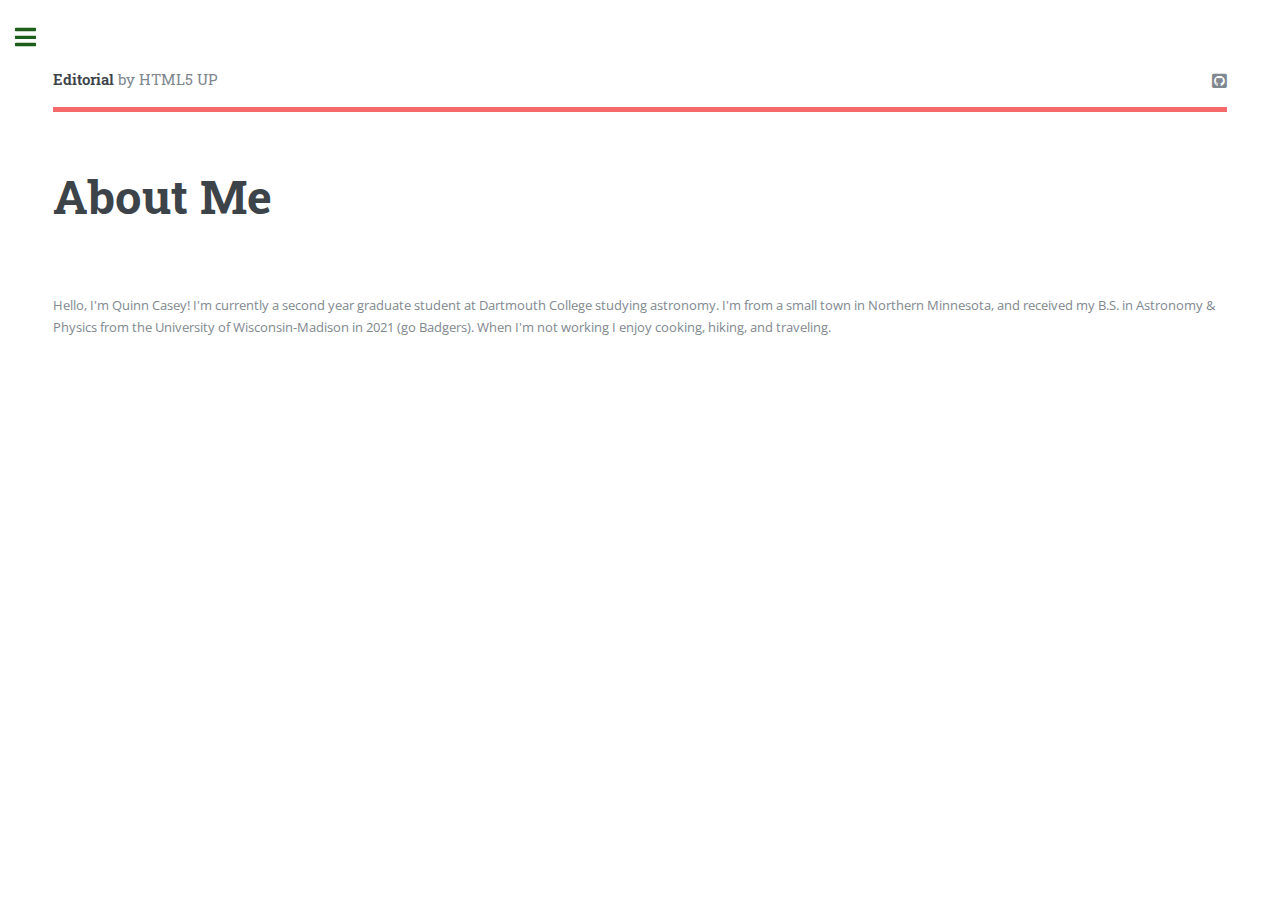
==== aboutme.html @ f4f15f4b "change generic to about me" ====
<!DOCTYPE HTML>
<!--
	Editorial by HTML5 UP
	html5up.net | @ajlkn
	Free for personal and commercial use under the CCA 3.0 license (html5up.net/license)
-->
<html>
	<head>
		<title>Quinn Casey</title>
		<meta charset="utf-8" />
		<meta name="viewport" content="width=device-width, initial-scale=1, user-scalable=no" />
		<link rel="stylesheet" href="assets/css/main.css" />
	</head>
	<body class="is-preload">

		<!-- Wrapper -->
			<div id="wrapper">

				<!-- Main -->
					<div id="main">
						<div class="inner">

							<!-- Header -->
								<header id="header">
									<a href="index.html" class="logo"><strong>Editorial</strong> by HTML5 UP</a>
									<ul class="icons">
										<li><a href="https://github.com/quinn-casey" class="icon brands fa-github-square"><span class="label">Github</span></a></li>
									</ul>
								</header>

							<!-- Content -->
								<section>
									<header class="main">
										<h1>About Me</h1>
									</header>

									<!-- <span class="image main"><img src="images/IMG_5334.JPG" alt="" /></span> -->
									<span class="image object">
										<img src="images/IMG_5334.JPG" alt="" />
									</span>

									<p>Hello, I'm Quinn Casey! I'm currently a second year graduate student at Dartmouth College studying astronomy. I'm from a small town in Northern Minnesota, and received my B.S. in Astronomy & Physics from the University of Wisconsin-Madison in 2021 (go Badgers). When I'm not working I enjoy cooking, hiking, and traveling. </p>
									<!--
									<hr class="major" />

									<h2>Interdum sed dapibus</h2>
									<p>Donec eget ex magna. Interdum et malesuada fames ac ante ipsum primis in faucibus. Pellentesque venenatis dolor imperdiet dolor mattis sagittis. Praesent rutrum sem diam, vitae egestas enim auctor sit amet. Pellentesque leo mauris, consectetur id ipsum sit amet, fergiat. Pellentesque in mi eu massa lacinia malesuada et a elit. Donec urna ex, lacinia in purus ac, pretium pulvinar mauris. Curabitur sapien risus, commodo eget turpis at, elementum convallis elit. Pellentesque enim turpis, hendrerit.</p>
									<p>Lorem ipsum dolor sit amet, consectetur adipiscing elit. Duis dapibus rutrum facilisis. Class aptent taciti sociosqu ad litora torquent per conubia nostra, per inceptos himenaeos. Etiam tristique libero eu nibh porttitor fermentum. Nullam venenatis erat id vehicula viverra. Nunc ultrices eros ut ultricies condimentum. Mauris risus lacus, blandit sit amet venenatis non, bibendum vitae dolor. Nunc lorem mauris, fringilla in aliquam at, euismod in lectus. Pellentesque habitant morbi tristique senectus et netus et malesuada fames ac turpis egestas. In non lorem sit amet elit placerat maximus. Pellentesque aliquam maximus risus, vel sed vehicula. Interdum et malesuada fames ac ante ipsum primis in faucibus. Pellentesque venenatis dolor imperdiet dolor mattis sagittis. Praesent rutrum sem diam, vitae egestas enim auctor sit amet. Pellentesque leo mauris, consectetur id ipsum sit amet, fersapien risus, commodo eget turpis at, elementum convallis elit. Pellentesque enim turpis, hendrerit tristique lorem ipsum dolor.</p>

									<hr class="major" />

									<h2>Magna etiam veroeros</h2>
									<p>Lorem ipsum dolor sit amet, consectetur adipiscing elit. Duis dapibus rutrum facilisis. Class aptent taciti sociosqu ad litora torquent per conubia nostra, per inceptos himenaeos. Etiam tristique libero eu nibh porttitor fermentum. Nullam venenatis erat id vehicula viverra. Nunc ultrices eros ut ultricies condimentum. Mauris risus lacus, blandit sit amet venenatis non, bibendum vitae dolor. Nunc lorem mauris, fringilla in aliquam at, euismod in lectus. Pellentesque habitant morbi tristique senectus et netus et malesuada fames ac turpis egestas. In non lorem sit amet elit placerat maximus. Pellentesque aliquam maximus risus, vel sed vehicula.</p>
									<p>Interdum et malesuada fames ac ante ipsum primis in faucibus. Pellentesque venenatis dolor imperdiet dolor mattis sagittis. Praesent rutrum sem diam, vitae egestas enim auctor sit amet. Pellentesque leo mauris, consectetur id ipsum sit amet, fersapien risus, commodo eget turpis at, elementum convallis elit. Pellentesque enim turpis, hendrerit tristique lorem ipsum dolor.</p>

									<hr class="major" />

									<h2>Lorem aliquam bibendum</h2>
									<p>Donec eget ex magna. Interdum et malesuada fames ac ante ipsum primis in faucibus. Pellentesque venenatis dolor imperdiet dolor mattis sagittis. Praesent rutrum sem diam, vitae egestas enim auctor sit amet. Pellentesque leo mauris, consectetur id ipsum sit amet, fergiat. Pellentesque in mi eu massa lacinia malesuada et a elit. Donec urna ex, lacinia in purus ac, pretium pulvinar mauris. Curabitur sapien risus, commodo eget turpis at, elementum convallis elit. Pellentesque enim turpis, hendrerit.</p>
									<p>Lorem ipsum dolor sit amet, consectetur adipiscing elit. Duis dapibus rutrum facilisis. Class aptent taciti sociosqu ad litora torquent per conubia nostra, per inceptos himenaeos. Etiam tristique libero eu nibh porttitor fermentum. Nullam venenatis erat id vehicula viverra. Nunc ultrices eros ut ultricies condimentum. Mauris risus lacus, blandit sit amet venenatis non, bibendum vitae dolor. Nunc lorem mauris, fringilla in aliquam at, euismod in lectus. Pellentesque habitant morbi tristique senectus et netus et malesuada fames ac turpis egestas. In non lorem sit amet elit placerat maximus. Pellentesque aliquam maximus risus, vel sed vehicula.</p>
									-->
								</section>

						</div>
					</div>

				<!-- Sidebar -->
					<div id="sidebar">
						<div class="inner">

							<!-- Search -->
								<section id="search" class="alt">
									<form method="post" action="#">
										<input type="text" name="query" id="query" placeholder="Search" />
									</form>
								</section>

							<!-- Menu -->
								<nav id="menu">
									<header class="major">
										<h2>Menu</h2>
									</header>
									<ul>
										<li><a href="index.html">Homepage</a></li>
										<li><a href="aboutme.html">About Me</a></li>
										<li><a href="elements.html">Elements</a></li>
										<li>
											<span class="opener">Submenu</span>
											<ul>
												<li><a href="#">Lorem Dolor</a></li>
												<li><a href="#">Ipsum Adipiscing</a></li>
												<li><a href="#">Tempus Magna</a></li>
												<li><a href="#">Feugiat Veroeros</a></li>
											</ul>
										</li>
										<li><a href="#">Etiam Dolore</a></li>
										<li><a href="#">Adipiscing</a></li>
										<li>
											<span class="opener">Another Submenu</span>
											<ul>
												<li><a href="#">Lorem Dolor</a></li>
												<li><a href="#">Ipsum Adipiscing</a></li>
												<li><a href="#">Tempus Magna</a></li>
												<li><a href="#">Feugiat Veroeros</a></li>
											</ul>
										</li>
										<li><a href="#">Maximus Erat</a></li>
										<li><a href="#">Sapien Mauris</a></li>
										<li><a href="#">Amet Lacinia</a></li>
									</ul>
								</nav>

							<!-- Section -->
								<section>
									<header class="major">
										<h2>Ante interdum</h2>
									</header>
									<div class="mini-posts">
										<article>
											<a href="#" class="image"><img src="images/pic07.jpg" alt="" /></a>
											<p>Aenean ornare velit lacus, ac varius enim lorem ullamcorper dolore aliquam.</p>
										</article>
										<article>
											<a href="#" class="image"><img src="images/pic08.jpg" alt="" /></a>
											<p>Aenean ornare velit lacus, ac varius enim lorem ullamcorper dolore aliquam.</p>
										</article>
										<article>
											<a href="#" class="image"><img src="images/pic09.jpg" alt="" /></a>
											<p>Aenean ornare velit lacus, ac varius enim lorem ullamcorper dolore aliquam.</p>
										</article>
									</div>
									<ul class="actions">
										<li><a href="#" class="button">More</a></li>
									</ul>
								</section>

							<!-- Section -->
								<section>
									<header class="major">
										<h2>Get in touch</h2>
									</header>
									<p>Sed varius enim lorem ullamcorper dolore aliquam aenean ornare velit lacus, ac varius enim lorem ullamcorper dolore. Proin sed aliquam facilisis ante interdum. Sed nulla amet lorem feugiat tempus aliquam.</p>
									<ul class="contact">
										<li class="icon solid fa-envelope"><a href="#">information@untitled.tld</a></li>
										<li class="icon solid fa-phone">(000) 000-0000</li>
										<li class="icon solid fa-home">1234 Somewhere Road #8254<br />
										Nashville, TN 00000-0000</li>
									</ul>
								</section>

							<!-- Footer -->
								<footer id="footer">
									<p class="copyright">&copy; Untitled. All rights reserved. Demo Images: <a href="https://unsplash.com">Unsplash</a>. Design: <a href="https://html5up.net">HTML5 UP</a>.</p>
								</footer>

						</div>
					</div>

			</div>

		<!-- Scripts -->
			<script src="assets/js/jquery.min.js"></script>
			<script src="assets/js/browser.min.js"></script>
			<script src="assets/js/breakpoints.min.js"></script>
			<script src="assets/js/util.js"></script>
			<script src="assets/js/main.js"></script>

	</body>
</html>
---- assets/css/main.css ----
@import url(fontawesome-all.min.css);
@import url("https://fonts.googleapis.com/css?family=Open+Sans:400,600,400italic,600italic|Roboto+Slab:400,700");
/*
	Editorial by HTML5 UP
	html5up.net | @ajlkn
	Free for personal and commercial use under the CCA 3.0 license (html5up.net/license)
*/
html, body, div, span, applet, object,
iframe, h1, h2, h3, h4, h5, h6, p, blockquote,
pre, a, abbr, acronym, address, big, cite,
code, del, dfn, em, img, ins, kbd, q, s, samp,
small, strike, strong, sub, sup, tt, var, b,
u, i, center, dl, dt, dd, ol, ul, li, fieldset,
form, label, legend, table, caption, tbody,
tfoot, thead, tr, th, td, article, aside,
canvas, details, embed, figure, figcaption,
footer, header, hgroup, menu, nav, output, ruby,
section, summary, time, mark, audio, video {
  margin: 0;
  padding: 0;
  border: 0;
  font-size: 100%;
  font: inherit;
  vertical-align: baseline; }

article, aside, details, figcaption, figure,
footer, header, hgroup, menu, nav, section {
  display: block; }

body {
  line-height: 1; }

ol, ul {
  list-style: none; }

blockquote, q {
  quotes: none; }
  blockquote:before, blockquote:after, q:before, q:after {
    content: '';
    content: none; }

table {
  border-collapse: collapse;
  border-spacing: 0; }

body {
  -webkit-text-size-adjust: none; }

mark {
  background-color: transparent;
  color: inherit; }

input::-moz-focus-inner {
  border: 0;
  padding: 0; }

input, select, textarea {
  -moz-appearance: none;
  -webkit-appearance: none;
  -ms-appearance: none;
  appearance: none; }

/* Basic */
@-ms-viewport {
  width: device-width; }

body {
  -ms-overflow-style: scrollbar; }

@media screen and (max-width: 480px) {
  html, body {
    min-width: 320px; } }

html {
  box-sizing: border-box; }

*, *:before, *:after {
  box-sizing: inherit; }

body {
  background: #ffffff; }
  body.is-preload *, body.is-preload *:before, body.is-preload *:after, body.is-resizing *, body.is-resizing *:before, body.is-resizing *:after {
    -moz-animation: none !important;
    -webkit-animation: none !important;
    -ms-animation: none !important;
    animation: none !important;
    -moz-transition: none !important;
    -webkit-transition: none !important;
    -ms-transition: none !important;
    transition: none !important; }

/* Type */
body, input, select, textarea {
  color: #7f888f;
  font-family: "Open Sans", sans-serif;
  font-size: 13pt;
  font-weight: 400;
  line-height: 1.65; }
  @media screen and (max-width: 1680px) {
    body, input, select, textarea {
      font-size: 11pt; } }
  @media screen and (max-width: 1280px) {
    body, input, select, textarea {
      font-size: 10pt; } }
  @media screen and (max-width: 360px) {
    body, input, select, textarea {
      font-size: 9pt; } }

a {
  -moz-transition: color 0.2s ease-in-out, border-bottom-color 0.2s ease-in-out;
  -webkit-transition: color 0.2s ease-in-out, border-bottom-color 0.2s ease-in-out;
  -ms-transition: color 0.2s ease-in-out, border-bottom-color 0.2s ease-in-out;
  transition: color 0.2s ease-in-out, border-bottom-color 0.2s ease-in-out;
  border-bottom: dotted 1px;
  color: #1c5e1a;
  text-decoration: none; }
  a:hover {
    border-bottom-color: #1c5e1a;
    color: #1c5e1a !important; }
    a:hover strong {
      color: inherit; }

strong, b {
  color: #3d4449;
  font-weight: 600; }

em, i {
  font-style: italic; }

p {
  margin: 0 0 2em 0; }

h1, h2, h3, h4, h5, h6 {
  color: #3d4449;
  font-family: "Roboto Slab", serif;
  font-weight: 700;
  line-height: 1.5;
  margin: 0 0 1em 0; }
  h1 a, h2 a, h3 a, h4 a, h5 a, h6 a {
    color: inherit;
    text-decoration: none;
    border-bottom: 0; }

h1 {
  font-size: 4em;
  margin: 0 0 0.5em 0;
  line-height: 1.3; }

h2 {
  font-size: 1.75em; }

h3 {
  font-size: 1.25em; }

h4 {
  font-size: 1.1em; }

h5 {
  font-size: 0.9em; }

h6 {
  font-size: 0.7em; }

@media screen and (max-width: 1680px) {
  h1 {
    font-size: 3.5em; } }

@media screen and (max-width: 980px) {
  h1 {
    font-size: 3.25em; } }

@media screen and (max-width: 736px) {
  h1 {
    font-size: 2em;
    line-height: 1.4; }
  h2 {
    font-size: 1.5em; } }

sub {
  font-size: 0.8em;
  position: relative;
  top: 0.5em; }

sup {
  font-size: 0.8em;
  position: relative;
  top: -0.5em; }

blockquote {
  border-left: solid 3px rgba(210, 215, 217, 0.75);
  font-style: italic;
  margin: 0 0 2em 0;
  padding: 0.5em 0 0.5em 2em; }

code {
  background: rgba(230, 235, 237, 0.25);
  border-radius: 0.375em;
  border: solid 1px rgba(210, 215, 217, 0.75);
  font-family: "Courier New", monospace;
  font-size: 0.9em;
  margin: 0 0.25em;
  padding: 0.25em 0.65em; }

pre {
  -webkit-overflow-scrolling: touch;
  font-family: "Courier New", monospace;
  font-size: 0.9em;
  margin: 0 0 2em 0; }
  pre code {
    display: block;
    line-height: 1.75;
    padding: 1em 1.5em;
    overflow-x: auto; }

hr {
  border: 0;
  border-bottom: solid 1px rgba(210, 215, 217, 0.75);
  margin: 2em 0; }
  hr.major {
    margin: 3em 0; }

.align-left {
  text-align: left; }

.align-center {
  text-align: center; }

.align-right {
  text-align: right; }

/* Row */
.row {
  display: flex;
  flex-wrap: wrap;
  box-sizing: border-box;
  align-items: stretch; }
  .row > * {
    box-sizing: border-box; }
  .row.gtr-uniform > * > :last-child {
    margin-bottom: 0; }
  .row.aln-left {
    justify-content: flex-start; }
  .row.aln-center {
    justify-content: center; }
  .row.aln-right {
    justify-content: flex-end; }
  .row.aln-top {
    align-items: flex-start; }
  .row.aln-middle {
    align-items: center; }
  .row.aln-bottom {
    align-items: flex-end; }
  .row > .imp {
    order: -1; }
  .row > .col-1 {
    width: 8.33333%; }
  .row > .off-1 {
    margin-left: 8.33333%; }
  .row > .col-2 {
    width: 16.66667%; }
  .row > .off-2 {
    margin-left: 16.66667%; }
  .row > .col-3 {
    width: 25%; }
  .row > .off-3 {
    margin-left: 25%; }
  .row > .col-4 {
    width: 33.33333%; }
  .row > .off-4 {
    margin-left: 33.33333%; }
  .row > .col-5 {
    width: 41.66667%; }
  .row > .off-5 {
    margin-left: 41.66667%; }
  .row > .col-6 {
    width: 50%; }
  .row > .off-6 {
    margin-left: 50%; }
  .row > .col-7 {
    width: 58.33333%; }
  .row > .off-7 {
    margin-left: 58.33333%; }
  .row > .col-8 {
    width: 66.66667%; }
  .row > .off-8 {
    margin-left: 66.66667%; }
  .row > .col-9 {
    width: 75%; }
  .row > .off-9 {
    margin-left: 75%; }
  .row > .col-10 {
    width: 83.33333%; }
  .row > .off-10 {
    margin-left: 83.33333%; }
  .row > .col-11 {
    width: 91.66667%; }
  .row > .off-11 {
    margin-left: 91.66667%; }
  .row > .col-12 {
    width: 100%; }
  .row > .off-12 {
    margin-left: 100%; }
  .row.gtr-0 {
    margin-top: 0;
    margin-left: 0em; }
    .row.gtr-0 > * {
      padding: 0 0 0 0em; }
    .row.gtr-0.gtr-uniform {
      margin-top: 0em; }
      .row.gtr-0.gtr-uniform > * {
        padding-top: 0em; }
  .row.gtr-25 {
    margin-top: 0;
    margin-left: -0.375em; }
    .row.gtr-25 > * {
      padding: 0 0 0 0.375em; }
    .row.gtr-25.gtr-uniform {
      margin-top: -0.375em; }
      .row.gtr-25.gtr-uniform > * {
        padding-top: 0.375em; }
  .row.gtr-50 {
    margin-top: 0;
    margin-left: -0.75em; }
    .row.gtr-50 > * {
      padding: 0 0 0 0.75em; }
    .row.gtr-50.gtr-uniform {
      margin-top: -0.75em; }
      .row.gtr-50.gtr-uniform > * {
        padding-top: 0.75em; }
  .row {
    margin-top: 0;
    margin-left: -1.5em; }
    .row > * {
      padding: 0 0 0 1.5em; }
    .row.gtr-uniform {
      margin-top: -1.5em; }
      .row.gtr-uniform > * {
        padding-top: 1.5em; }
  .row.gtr-150 {
    margin-top: 0;
    margin-left: -2.25em; }
    .row.gtr-150 > * {
      padding: 0 0 0 2.25em; }
    .row.gtr-150.gtr-uniform {
      margin-top: -2.25em; }
      .row.gtr-150.gtr-uniform > * {
        padding-top: 2.25em; }
  .row.gtr-200 {
    margin-top: 0;
    margin-left: -3em; }
    .row.gtr-200 > * {
      padding: 0 0 0 3em; }
    .row.gtr-200.gtr-uniform {
      margin-top: -3em; }
      .row.gtr-200.gtr-uniform > * {
        padding-top: 3em; }
  @media screen and (max-width: 1680px) {
    .row {
      display: flex;
      flex-wrap: wrap;
      box-sizing: border-box;
      align-items: stretch; }
      .row > * {
        box-sizing: border-box; }
      .row.gtr-uniform > * > :last-child {
        margin-bottom: 0; }
      .row.aln-left {
        justify-content: flex-start; }
      .row.aln-center {
        justify-content: center; }
      .row.aln-right {
        justify-content: flex-end; }
      .row.aln-top {
        align-items: flex-start; }
      .row.aln-middle {
        align-items: center; }
      .row.aln-bottom {
        align-items: flex-end; }
      .row > .imp-xlarge {
        order: -1; }
      .row > .col-1-xlarge {
        width: 8.33333%; }
      .row > .off-1-xlarge {
        margin-left: 8.33333%; }
      .row > .col-2-xlarge {
        width: 16.66667%; }
      .row > .off-2-xlarge {
        margin-left: 16.66667%; }
      .row > .col-3-xlarge {
        width: 25%; }
      .row > .off-3-xlarge {
        margin-left: 25%; }
      .row > .col-4-xlarge {
        width: 33.33333%; }
      .row > .off-4-xlarge {
        margin-left: 33.33333%; }
      .row > .col-5-xlarge {
        width: 41.66667%; }
      .row > .off-5-xlarge {
        margin-left: 41.66667%; }
      .row > .col-6-xlarge {
        width: 50%; }
      .row > .off-6-xlarge {
        margin-left: 50%; }
      .row > .col-7-xlarge {
        width: 58.33333%; }
      .row > .off-7-xlarge {
        margin-left: 58.33333%; }
      .row > .col-8-xlarge {
        width: 66.66667%; }
      .row > .off-8-xlarge {
        margin-left: 66.66667%; }
      .row > .col-9-xlarge {
        width: 75%; }
      .row > .off-9-xlarge {
        margin-left: 75%; }
      .row > .col-10-xlarge {
        width: 83.33333%; }
      .row > .off-10-xlarge {
        margin-left: 83.33333%; }
      .row > .col-11-xlarge {
        width: 91.66667%; }
      .row > .off-11-xlarge {
        margin-left: 91.66667%; }
      .row > .col-12-xlarge {
        width: 100%; }
      .row > .off-12-xlarge {
        margin-left: 100%; }
      .row.gtr-0 {
        margin-top: 0;
        margin-left: 0em; }
        .row.gtr-0 > * {
          padding: 0 0 0 0em; }
        .row.gtr-0.gtr-uniform {
          margin-top: 0em; }
          .row.gtr-0.gtr-uniform > * {
            padding-top: 0em; }
      .row.gtr-25 {
        margin-top: 0;
        margin-left: -0.375em; }
        .row.gtr-25 > * {
          padding: 0 0 0 0.375em; }
        .row.gtr-25.gtr-uniform {
          margin-top: -0.375em; }
          .row.gtr-25.gtr-uniform > * {
            padding-top: 0.375em; }
      .row.gtr-50 {
        margin-top: 0;
        margin-left: -0.75em; }
        .row.gtr-50 > * {
          padding: 0 0 0 0.75em; }
        .row.gtr-50.gtr-uniform {
          margin-top: -0.75em; }
          .row.gtr-50.gtr-uniform > * {
            padding-top: 0.75em; }
      .row {
        margin-top: 0;
        margin-left: -1.5em; }
        .row > * {
          padding: 0 0 0 1.5em; }
        .row.gtr-uniform {
          margin-top: -1.5em; }
          .row.gtr-uniform > * {
            padding-top: 1.5em; }
      .row.gtr-150 {
        margin-top: 0;
        margin-left: -2.25em; }
        .row.gtr-150 > * {
          padding: 0 0 0 2.25em; }
        .row.gtr-150.gtr-uniform {
          margin-top: -2.25em; }
          .row.gtr-150.gtr-uniform > * {
            padding-top: 2.25em; }
      .row.gtr-200 {
        margin-top: 0;
        margin-left: -3em; }
        .row.gtr-200 > * {
          padding: 0 0 0 3em; }
        .row.gtr-200.gtr-uniform {
          margin-top: -3em; }
          .row.gtr-200.gtr-uniform > * {
            padding-top: 3em; } }
  @media screen and (max-width: 1280px) {
    .row {
      display: flex;
      flex-wrap: wrap;
      box-sizing: border-box;
      align-items: stretch; }
      .row > * {
        box-sizing: border-box; }
      .row.gtr-uniform > * > :last-child {
        margin-bottom: 0; }
      .row.aln-left {
        justify-content: flex-start; }
      .row.aln-center {
        justify-content: center; }
      .row.aln-right {
        justify-content: flex-end; }
      .row.aln-top {
        align-items: flex-start; }
      .row.aln-middle {
        align-items: center; }
      .row.aln-bottom {
        align-items: flex-end; }
      .row > .imp-large {
        order: -1; }
      .row > .col-1-large {
        width: 8.33333%; }
      .row > .off-1-large {
        margin-left: 8.33333%; }
      .row > .col-2-large {
        width: 16.66667%; }
      .row > .off-2-large {
        margin-left: 16.66667%; }
      .row > .col-3-large {
        width: 25%; }
      .row > .off-3-large {
        margin-left: 25%; }
      .row > .col-4-large {
        width: 33.33333%; }
      .row > .off-4-large {
        margin-left: 33.33333%; }
      .row > .col-5-large {
        width: 41.66667%; }
      .row > .off-5-large {
        margin-left: 41.66667%; }
      .row > .col-6-large {
        width: 50%; }
      .row > .off-6-large {
        margin-left: 50%; }
      .row > .col-7-large {
        width: 58.33333%; }
      .row > .off-7-large {
        margin-left: 58.33333%; }
      .row > .col-8-large {
        width: 66.66667%; }
      .row > .off-8-large {
        margin-left: 66.66667%; }
      .row > .col-9-large {
        width: 75%; }
      .row > .off-9-large {
        margin-left: 75%; }
      .row > .col-10-large {
        width: 83.33333%; }
      .row > .off-10-large {
        margin-left: 83.33333%; }
      .row > .col-11-large {
        width: 91.66667%; }
      .row > .off-11-large {
        margin-left: 91.66667%; }
      .row > .col-12-large {
        width: 100%; }
      .row > .off-12-large {
        margin-left: 100%; }
      .row.gtr-0 {
        margin-top: 0;
        margin-left: 0em; }
        .row.gtr-0 > * {
          padding: 0 0 0 0em; }
        .row.gtr-0.gtr-uniform {
          margin-top: 0em; }
          .row.gtr-0.gtr-uniform > * {
            padding-top: 0em; }
      .row.gtr-25 {
        margin-top: 0;
        margin-left: -0.375em; }
        .row.gtr-25 > * {
          padding: 0 0 0 0.375em; }
        .row.gtr-25.gtr-uniform {
          margin-top: -0.375em; }
          .row.gtr-25.gtr-uniform > * {
            padding-top: 0.375em; }
      .row.gtr-50 {
        margin-top: 0;
        margin-left: -0.75em; }
        .row.gtr-50 > * {
          padding: 0 0 0 0.75em; }
        .row.gtr-50.gtr-uniform {
          margin-top: -0.75em; }
          .row.gtr-50.gtr-uniform > * {
            padding-top: 0.75em; }
      .row {
        margin-top: 0;
        margin-left: -1.5em; }
        .row > * {
          padding: 0 0 0 1.5em; }
        .row.gtr-uniform {
          margin-top: -1.5em; }
          .row.gtr-uniform > * {
            padding-top: 1.5em; }
      .row.gtr-150 {
        margin-top: 0;
        margin-left: -2.25em; }
        .row.gtr-150 > * {
          padding: 0 0 0 2.25em; }
        .row.gtr-150.gtr-uniform {
          margin-top: -2.25em; }
          .row.gtr-150.gtr-uniform > * {
            padding-top: 2.25em; }
      .row.gtr-200 {
        margin-top: 0;
        margin-left: -3em; }
        .row.gtr-200 > * {
          padding: 0 0 0 3em; }
        .row.gtr-200.gtr-uniform {
          margin-top: -3em; }
          .row.gtr-200.gtr-uniform > * {
            padding-top: 3em; } }
  @media screen and (max-width: 980px) {
    .row {
      display: flex;
      flex-wrap: wrap;
      box-sizing: border-box;
      align-items: stretch; }
      .row > * {
        box-sizing: border-box; }
      .row.gtr-uniform > * > :last-child {
        margin-bottom: 0; }
      .row.aln-left {
        justify-content: flex-start; }
      .row.aln-center {
        justify-content: center; }
      .row.aln-right {
        justify-content: flex-end; }
      .row.aln-top {
        align-items: flex-start; }
      .row.aln-middle {
        align-items: center; }
      .row.aln-bottom {
        align-items: flex-end; }
      .row > .imp-medium {
        order: -1; }
      .row > .col-1-medium {
        width: 8.33333%; }
      .row > .off-1-medium {
        margin-left: 8.33333%; }
      .row > .col-2-medium {
        width: 16.66667%; }
      .row > .off-2-medium {
        margin-left: 16.66667%; }
      .row > .col-3-medium {
        width: 25%; }
      .row > .off-3-medium {
        margin-left: 25%; }
      .row > .col-4-medium {
        width: 33.33333%; }
      .row > .off-4-medium {
        margin-left: 33.33333%; }
      .row > .col-5-medium {
        width: 41.66667%; }
      .row > .off-5-medium {
        margin-left: 41.66667%; }
      .row > .col-6-medium {
        width: 50%; }
      .row > .off-6-medium {
        margin-left: 50%; }
      .row > .col-7-medium {
        width: 58.33333%; }
      .row > .off-7-medium {
        margin-left: 58.33333%; }
      .row > .col-8-medium {
        width: 66.66667%; }
      .row > .off-8-medium {
        margin-left: 66.66667%; }
      .row > .col-9-medium {
        width: 75%; }
      .row > .off-9-medium {
        margin-left: 75%; }
      .row > .col-10-medium {
        width: 83.33333%; }
      .row > .off-10-medium {
        margin-left: 83.33333%; }
      .row > .col-11-medium {
        width: 91.66667%; }
      .row > .off-11-medium {
        margin-left: 91.66667%; }
      .row > .col-12-medium {
        width: 100%; }
      .row > .off-12-medium {
        margin-left: 100%; }
      .row.gtr-0 {
        margin-top: 0;
        margin-left: 0em; }
        .row.gtr-0 > * {
          padding: 0 0 0 0em; }
        .row.gtr-0.gtr-uniform {
          margin-top: 0em; }
          .row.gtr-0.gtr-uniform > * {
            padding-top: 0em; }
      .row.gtr-25 {
        margin-top: 0;
        margin-left: -0.375em; }
        .row.gtr-25 > * {
          padding: 0 0 0 0.375em; }
        .row.gtr-25.gtr-uniform {
          margin-top: -0.375em; }
          .row.gtr-25.gtr-uniform > * {
            padding-top: 0.375em; }
      .row.gtr-50 {
        margin-top: 0;
        margin-left: -0.75em; }
        .row.gtr-50 > * {
          padding: 0 0 0 0.75em; }
        .row.gtr-50.gtr-uniform {
          margin-top: -0.75em; }
          .row.gtr-50.gtr-uniform > * {
            padding-top: 0.75em; }
      .row {
        margin-top: 0;
        margin-left: -1.5em; }
        .row > * {
          padding: 0 0 0 1.5em; }
        .row.gtr-uniform {
          margin-top: -1.5em; }
          .row.gtr-uniform > * {
            padding-top: 1.5em; }
      .row.gtr-150 {
        margin-top: 0;
        margin-left: -2.25em; }
        .row.gtr-150 > * {
          padding: 0 0 0 2.25em; }
        .row.gtr-150.gtr-uniform {
          margin-top: -2.25em; }
          .row.gtr-150.gtr-uniform > * {
            padding-top: 2.25em; }
      .row.gtr-200 {
        margin-top: 0;
        margin-left: -3em; }
        .row.gtr-200 > * {
          padding: 0 0 0 3em; }
        .row.gtr-200.gtr-uniform {
          margin-top: -3em; }
          .row.gtr-200.gtr-uniform > * {
            padding-top: 3em; } }
  @media screen and (max-width: 736px) {
    .row {
      display: flex;
      flex-wrap: wrap;
      box-sizing: border-box;
      align-items: stretch; }
      .row > * {
        box-sizing: border-box; }
      .row.gtr-uniform > * > :last-child {
        margin-bottom: 0; }
      .row.aln-left {
        justify-content: flex-start; }
      .row.aln-center {
        justify-content: center; }
      .row.aln-right {
        justify-content: flex-end; }
      .row.aln-top {
        align-items: flex-start; }
      .row.aln-middle {
        align-items: center; }
      .row.aln-bottom {
        align-items: flex-end; }
      .row > .imp-small {
        order: -1; }
      .row > .col-1-small {
        width: 8.33333%; }
      .row > .off-1-small {
        margin-left: 8.33333%; }
      .row > .col-2-small {
        width: 16.66667%; }
      .row > .off-2-small {
        margin-left: 16.66667%; }
      .row > .col-3-small {
        width: 25%; }
      .row > .off-3-small {
        margin-left: 25%; }
      .row > .col-4-small {
        width: 33.33333%; }
      .row > .off-4-small {
        margin-left: 33.33333%; }
      .row > .col-5-small {
        width: 41.66667%; }
      .row > .off-5-small {
        margin-left: 41.66667%; }
      .row > .col-6-small {
        width: 50%; }
      .row > .off-6-small {
        margin-left: 50%; }
      .row > .col-7-small {
        width: 58.33333%; }
      .row > .off-7-small {
        margin-left: 58.33333%; }
      .row > .col-8-small {
        width: 66.66667%; }
      .row > .off-8-small {
        margin-left: 66.66667%; }
      .row > .col-9-small {
        width: 75%; }
      .row > .off-9-small {
        margin-left: 75%; }
      .row > .col-10-small {
        width: 83.33333%; }
      .row > .off-10-small {
        margin-left: 83.33333%; }
      .row > .col-11-small {
        width: 91.66667%; }
      .row > .off-11-small {
        margin-left: 91.66667%; }
      .row > .col-12-small {
        width: 100%; }
      .row > .off-12-small {
        margin-left: 100%; }
      .row.gtr-0 {
        margin-top: 0;
        margin-left: 0em; }
        .row.gtr-0 > * {
          padding: 0 0 0 0em; }
        .row.gtr-0.gtr-uniform {
          margin-top: 0em; }
          .row.gtr-0.gtr-uniform > * {
            padding-top: 0em; }
      .row.gtr-25 {
        margin-top: 0;
        margin-left: -0.375em; }
        .row.gtr-25 > * {
          padding: 0 0 0 0.375em; }
        .row.gtr-25.gtr-uniform {
          margin-top: -0.375em; }
          .row.gtr-25.gtr-uniform > * {
            padding-top: 0.375em; }
      .row.gtr-50 {
        margin-top: 0;
        margin-left: -0.75em; }
        .row.gtr-50 > * {
          padding: 0 0 0 0.75em; }
        .row.gtr-50.gtr-uniform {
          margin-top: -0.75em; }
          .row.gtr-50.gtr-uniform > * {
            padding-top: 0.75em; }
      .row {
        margin-top: 0;
        margin-left: -1.5em; }
        .row > * {
          padding: 0 0 0 1.5em; }
        .row.gtr-uniform {
          margin-top: -1.5em; }
          .row.gtr-uniform > * {
            padding-top: 1.5em; }
      .row.gtr-150 {
        margin-top: 0;
        margin-left: -2.25em; }
        .row.gtr-150 > * {
          padding: 0 0 0 2.25em; }
        .row.gtr-150.gtr-uniform {
          margin-top: -2.25em; }
          .row.gtr-150.gtr-uniform > * {
            padding-top: 2.25em; }
      .row.gtr-200 {
        margin-top: 0;
        margin-left: -3em; }
        .row.gtr-200 > * {
          padding: 0 0 0 3em; }
        .row.gtr-200.gtr-uniform {
          margin-top: -3em; }
          .row.gtr-200.gtr-uniform > * {
            padding-top: 3em; } }
  @media screen and (max-width: 480px) {
    .row {
      display: flex;
      flex-wrap: wrap;
      box-sizing: border-box;
      align-items: stretch; }
      .row > * {
        box-sizing: border-box; }
      .row.gtr-uniform > * > :last-child {
        margin-bottom: 0; }
      .row.aln-left {
        justify-content: flex-start; }
      .row.aln-center {
        justify-content: center; }
      .row.aln-right {
        justify-content: flex-end; }
      .row.aln-top {
        align-items: flex-start; }
      .row.aln-middle {
        align-items: center; }
      .row.aln-bottom {
        align-items: flex-end; }
      .row > .imp-xsmall {
        order: -1; }
      .row > .col-1-xsmall {
        width: 8.33333%; }
      .row > .off-1-xsmall {
        margin-left: 8.33333%; }
      .row > .col-2-xsmall {
        width: 16.66667%; }
      .row > .off-2-xsmall {
        margin-left: 16.66667%; }
      .row > .col-3-xsmall {
        width: 25%; }
      .row > .off-3-xsmall {
        margin-left: 25%; }
      .row > .col-4-xsmall {
        width: 33.33333%; }
      .row > .off-4-xsmall {
        margin-left: 33.33333%; }
      .row > .col-5-xsmall {
        width: 41.66667%; }
      .row > .off-5-xsmall {
        margin-left: 41.66667%; }
      .row > .col-6-xsmall {
        width: 50%; }
      .row > .off-6-xsmall {
        margin-left: 50%; }
      .row > .col-7-xsmall {
        width: 58.33333%; }
      .row > .off-7-xsmall {
        margin-left: 58.33333%; }
      .row > .col-8-xsmall {
        width: 66.66667%; }
      .row > .off-8-xsmall {
        margin-left: 66.66667%; }
      .row > .col-9-xsmall {
        width: 75%; }
      .row > .off-9-xsmall {
        margin-left: 75%; }
      .row > .col-10-xsmall {
        width: 83.33333%; }
      .row > .off-10-xsmall {
        margin-left: 83.33333%; }
      .row > .col-11-xsmall {
        width: 91.66667%; }
      .row > .off-11-xsmall {
        margin-left: 91.66667%; }
      .row > .col-12-xsmall {
        width: 100%; }
      .row > .off-12-xsmall {
        margin-left: 100%; }
      .row.gtr-0 {
        margin-top: 0;
        margin-left: 0em; }
        .row.gtr-0 > * {
          padding: 0 0 0 0em; }
        .row.gtr-0.gtr-uniform {
          margin-top: 0em; }
          .row.gtr-0.gtr-uniform > * {
            padding-top: 0em; }
      .row.gtr-25 {
        margin-top: 0;
        margin-left: -0.375em; }
        .row.gtr-25 > * {
          padding: 0 0 0 0.375em; }
        .row.gtr-25.gtr-uniform {
          margin-top: -0.375em; }
          .row.gtr-25.gtr-uniform > * {
            padding-top: 0.375em; }
      .row.gtr-50 {
        margin-top: 0;
        margin-left: -0.75em; }
        .row.gtr-50 > * {
          padding: 0 0 0 0.75em; }
        .row.gtr-50.gtr-uniform {
          margin-top: -0.75em; }
          .row.gtr-50.gtr-uniform > * {
            padding-top: 0.75em; }
      .row {
        margin-top: 0;
        margin-left: -1.5em; }
        .row > * {
          padding: 0 0 0 1.5em; }
        .row.gtr-uniform {
          margin-top: -1.5em; }
          .row.gtr-uniform > * {
            padding-top: 1.5em; }
      .row.gtr-150 {
        margin-top: 0;
        margin-left: -2.25em; }
        .row.gtr-150 > * {
          padding: 0 0 0 2.25em; }
        .row.gtr-150.gtr-uniform {
          margin-top: -2.25em; }
          .row.gtr-150.gtr-uniform > * {
            padding-top: 2.25em; }
      .row.gtr-200 {
        margin-top: 0;
        margin-left: -3em; }
        .row.gtr-200 > * {
          padding: 0 0 0 3em; }
        .row.gtr-200.gtr-uniform {
          margin-top: -3em; }
          .row.gtr-200.gtr-uniform > * {
            padding-top: 3em; } }

/* Section/Article */
section.special, article.special {
  text-align: center; }

header p {
  font-family: "Roboto Slab", serif;
  font-size: 1em;
  font-weight: 400;
  letter-spacing: 0.075em;
  margin-top: -0.5em;
  text-transform: uppercase; }

header.major > :last-child {
  border-bottom: solid 3px #f56a6a;
  display: inline-block;
  margin: 0 0 2em 0;
  padding: 0 0.75em 0.5em 0; }

header.main > :last-child {
  margin: 0 0 1em 0; }

/* Form */
form {
  margin: 0 0 2em 0; }

label {
  color: #3d4449;
  display: block;
  font-size: 0.9em;
  font-weight: 600;
  margin: 0 0 1em 0; }

input[type="text"],
input[type="password"],
input[type="email"],
input[type="tel"],
input[type="search"],
input[type="url"],
select,
textarea {
  -moz-appearance: none;
  -webkit-appearance: none;
  -ms-appearance: none;
  appearance: none;
  background: #ffffff;
  border-radius: 0.375em;
  border: none;
  border: solid 1px rgba(210, 215, 217, 0.75);
  color: inherit;
  display: block;
  outline: 0;
  padding: 0 1em;
  text-decoration: none;
  width: 100%; }
  input[type="text"]:invalid,
  input[type="password"]:invalid,
  input[type="email"]:invalid,
  input[type="tel"]:invalid,
  input[type="search"]:invalid,
  input[type="url"]:invalid,
  select:invalid,
  textarea:invalid {
    box-shadow: none; }
  input[type="text"]:focus,
  input[type="password"]:focus,
  input[type="email"]:focus,
  input[type="tel"]:focus,
  input[type="search"]:focus,
  input[type="url"]:focus,
  select:focus,
  textarea:focus {
    border-color: #1c5e1a;
    box-shadow: 0 0 0 1px #1c5e1a; }

select {
  background-image: url("data:image/svg+xml;charset=utf8,%3Csvg xmlns='http://www.w3.org/2000/svg' width='40' height='40' preserveAspectRatio='none' viewBox='0 0 40 40'%3E%3Cpath d='M9.4,12.3l10.4,10.4l10.4-10.4c0.2-0.2,0.5-0.4,0.9-0.4c0.3,0,0.6,0.1,0.9,0.4l3.3,3.3c0.2,0.2,0.4,0.5,0.4,0.9 c0,0.4-0.1,0.6-0.4,0.9L20.7,31.9c-0.2,0.2-0.5,0.4-0.9,0.4c-0.3,0-0.6-0.1-0.9-0.4L4.3,17.3c-0.2-0.2-0.4-0.5-0.4-0.9 c0-0.4,0.1-0.6,0.4-0.9l3.3-3.3c0.2-0.2,0.5-0.4,0.9-0.4S9.1,12.1,9.4,12.3z' fill='rgba(210, 215, 217, 0.75)' /%3E%3C/svg%3E");
  background-size: 1.25em;
  background-repeat: no-repeat;
  background-position: calc(100% - 1em) center;
  height: 2.75em;
  padding-right: 2.75em;
  text-overflow: ellipsis; }
  select option {
    color: #3d4449;
    background: #ffffff; }
  select:focus::-ms-value {
    background-color: transparent; }
  select::-ms-expand {
    display: none; }

input[type="text"],
input[type="password"],
input[type="email"],
input[type="tel"],
input[type="search"],
input[type="url"],
select {
  height: 2.75em; }

textarea {
  padding: 0.75em 1em; }

input[type="checkbox"],
input[type="radio"] {
  -moz-appearance: none;
  -webkit-appearance: none;
  -ms-appearance: none;
  appearance: none;
  display: block;
  float: left;
  margin-right: -2em;
  opacity: 0;
  width: 1em;
  z-index: -1; }
  input[type="checkbox"] + label,
  input[type="radio"] + label {
    text-decoration: none;
    color: #7f888f;
    cursor: pointer;
    display: inline-block;
    font-size: 1em;
    font-weight: 400;
    padding-left: 2.4em;
    padding-right: 0.75em;
    position: relative; }
    input[type="checkbox"] + label:before,
    input[type="radio"] + label:before {
      -moz-osx-font-smoothing: grayscale;
      -webkit-font-smoothing: antialiased;
      display: inline-block;
      font-style: normal;
      font-variant: normal;
      text-rendering: auto;
      line-height: 1;
      text-transform: none !important;
      font-family: 'Font Awesome 5 Free';
      font-weight: 900; }
    input[type="checkbox"] + label:before,
    input[type="radio"] + label:before {
      background: #ffffff;
      border-radius: 0.375em;
      border: solid 1px rgba(210, 215, 217, 0.75);
      content: '';
      display: inline-block;
      font-size: 0.8em;
      height: 2.0625em;
      left: 0;
      line-height: 2.0625em;
      position: absolute;
      text-align: center;
      top: 0;
      width: 2.0625em; }
  input[type="checkbox"]:checked + label:before,
  input[type="radio"]:checked + label:before {
    background: #3d4449;
    border-color: #3d4449;
    color: #ffffff;
    content: '\f00c'; }
  input[type="checkbox"]:focus + label:before,
  input[type="radio"]:focus + label:before {
    border-color: #1c5e1a;
    box-shadow: 0 0 0 1px #1c5e1a; }

input[type="checkbox"] + label:before {
  border-radius: 0.375em; }

input[type="radio"] + label:before {
  border-radius: 100%; }

::-webkit-input-placeholder {
  color: #9fa3a6 !important;
  opacity: 1.0; }

:-moz-placeholder {
  color: #9fa3a6 !important;
  opacity: 1.0; }

::-moz-placeholder {
  color: #9fa3a6 !important;
  opacity: 1.0; }

:-ms-input-placeholder {
  color: #9fa3a6 !important;
  opacity: 1.0; }

/* Box */
.box {
  border-radius: 0.375em;
  border: solid 1px rgba(210, 215, 217, 0.75);
  margin-bottom: 2em;
  padding: 1.5em; }
  .box > :last-child,
  .box > :last-child > :last-child,
  .box > :last-child > :last-child > :last-child {
    margin-bottom: 0; }
  .box.alt {
    border: 0;
    border-radius: 0;
    padding: 0; }

/* Icon */
.icon {
  text-decoration: none;
  border-bottom: none;
  position: relative; }
  .icon:before {
    -moz-osx-font-smoothing: grayscale;
    -webkit-font-smoothing: antialiased;
    display: inline-block;
    font-style: normal;
    font-variant: normal;
    text-rendering: auto;
    line-height: 1;
    text-transform: none !important;
    font-family: 'Font Awesome 5 Free';
    font-weight: 400; }
  .icon > .label {
    display: none; }
  .icon:before {
    line-height: inherit; }
  .icon.solid:before {
    font-weight: 900; }
  .icon.brands:before {
    font-family: 'Font Awesome 5 Brands'; }

/* Image */
.image {
  border-radius: 0.375em;
  border: 0;
  display: inline-block;
  position: relative; }
  .image img {
    border-radius: 0.375em;
    display: block; }
  .image.left, .image.right {
    max-width: 40%; }
    .image.left img, .image.right img {
      width: 100%; }
  .image.left {
    float: left;
    padding: 0 1.5em 1em 0;
    top: 0.25em; }
  .image.right {
    float: right;
    padding: 0 0 1em 1.5em;
    top: 0.25em; }
  .image.fit {
    display: block;
    margin: 0 0 2em 0;
    width: 100%; }
    .image.fit img {
      width: 100%; }
  .image.main {
    display: block;
    margin: 0 0 3em 0;
    width: 100%; }
    .image.main img {
      width: 100%; }

a.image {
  overflow: hidden; }
  a.image img {
    -moz-transition: -moz-transform 0.2s ease;
    -webkit-transition: -webkit-transform 0.2s ease;
    -ms-transition: -ms-transform 0.2s ease;
    transition: transform 0.2s ease; }
  a.image:hover img {
    -moz-transform: scale(1.075);
    -webkit-transform: scale(1.075);
    -ms-transform: scale(1.075);
    transform: scale(1.075); }

/* List */
ol {
  list-style: decimal;
  margin: 0 0 2em 0;
  padding-left: 1.25em; }
  ol li {
    padding-left: 0.25em; }

ul {
  list-style: disc;
  margin: 0 0 2em 0;
  padding-left: 1em; }
  ul li {
    padding-left: 0.5em; }
  ul.alt {
    list-style: none;
    padding-left: 0; }
    ul.alt li {
      border-top: solid 1px rgba(210, 215, 217, 0.75);
      padding: 0.5em 0; }
      ul.alt li:first-child {
        border-top: 0;
        padding-top: 0; }

dl {
  margin: 0 0 2em 0; }
  dl dt {
    display: block;
    font-weight: 600;
    margin: 0 0 1em 0; }
  dl dd {
    margin-left: 2em; }

/* Actions */
ul.actions {
  display: -moz-flex;
  display: -webkit-flex;
  display: -ms-flex;
  display: flex;
  cursor: default;
  list-style: none;
  margin-left: -1em;
  padding-left: 0; }
  ul.actions li {
    padding: 0 0 0 1em;
    vertical-align: middle; }
  ul.actions.special {
    -moz-justify-content: center;
    -webkit-justify-content: center;
    -ms-justify-content: center;
    justify-content: center;
    width: 100%;
    margin-left: 0; }
    ul.actions.special li:first-child {
      padding-left: 0; }
  ul.actions.stacked {
    -moz-flex-direction: column;
    -webkit-flex-direction: column;
    -ms-flex-direction: column;
    flex-direction: column;
    margin-left: 0; }
    ul.actions.stacked li {
      padding: 1.3em 0 0 0; }
      ul.actions.stacked li:first-child {
        padding-top: 0; }
  ul.actions.fit {
    width: calc(100% + 1em); }
    ul.actions.fit li {
      -moz-flex-grow: 1;
      -webkit-flex-grow: 1;
      -ms-flex-grow: 1;
      flex-grow: 1;
      -moz-flex-shrink: 1;
      -webkit-flex-shrink: 1;
      -ms-flex-shrink: 1;
      flex-shrink: 1;
      width: 100%; }
      ul.actions.fit li > * {
        width: 100%; }
    ul.actions.fit.stacked {
      width: 100%; }

/* Icons */
ul.icons {
  cursor: default;
  list-style: none;
  padding-left: 0; }
  ul.icons li {
    display: inline-block;
    padding: 0 1em 0 0; }
    ul.icons li:last-child {
      padding-right: 0; }
    ul.icons li .icon {
      color: inherit; }
      ul.icons li .icon:before {
        font-size: 1.25em; }

/* Contact */
ul.contact {
  list-style: none;
  padding: 0; }
  ul.contact li {
    text-decoration: none;
    border-top: solid 1px rgba(210, 215, 217, 0.75);
    margin: 1.5em 0 0 0;
    padding: 1.5em 0 0 3em;
    position: relative; }
    ul.contact li:before {
      -moz-osx-font-smoothing: grayscale;
      -webkit-font-smoothing: antialiased;
      display: inline-block;
      font-style: normal;
      font-variant: normal;
      text-rendering: auto;
      line-height: 1;
      text-transform: none !important;
      font-family: 'Font Awesome 5 Free';
      font-weight: 400; }
    ul.contact li:before {
      color: #1c5e1a;
      display: inline-block;
      font-size: 1.5em;
      height: 1.125em;
      left: 0;
      line-height: 1.125em;
      position: absolute;
      text-align: center;
      top: 1em;
      width: 1.5em; }
    ul.contact li:first-child {
      border-top: 0;
      margin-top: 0;
      padding-top: 0; }
      ul.contact li:first-child:before {
        top: 0; }
    ul.contact li a {
      color: inherit; }

/* Pagination */
ul.pagination {
  cursor: default;
  list-style: none;
  padding-left: 0; }
  ul.pagination li {
    display: inline-block;
    padding-left: 0;
    vertical-align: middle; }
    ul.pagination li > .page {
      -moz-transition: background-color 0.2s ease-in-out, color 0.2s ease-in-out;
      -webkit-transition: background-color 0.2s ease-in-out, color 0.2s ease-in-out;
      -ms-transition: background-color 0.2s ease-in-out, color 0.2s ease-in-out;
      transition: background-color 0.2s ease-in-out, color 0.2s ease-in-out;
      border-bottom: 0;
      border-radius: 0.375em;
      display: inline-block;
      font-size: 0.8em;
      font-weight: 600;
      height: 2em;
      line-height: 2em;
      margin: 0 0.125em;
      min-width: 2em;
      padding: 0 0.5em;
      text-align: center; }
      ul.pagination li > .page.active {
        background-color: #1c5e1a;
        color: #ffffff !important; }
        ul.pagination li > .page.active:hover {
          background-color: #1c5e1a; }
        ul.pagination li > .page.active:active {
          background-color: #1c5e1a; }
    ul.pagination li:first-child {
      padding-right: 0.75em; }
    ul.pagination li:last-child {
      padding-left: 0.75em; }
  @media screen and (max-width: 480px) {
    ul.pagination li:nth-child(n+2):nth-last-child(n+2) {
      display: none; }
    ul.pagination li:first-child {
      padding-right: 0; } }

/* Table */
.table-wrapper {
  -webkit-overflow-scrolling: touch;
  overflow-x: auto; }

table {
  margin: 0 0 2em 0;
  width: 100%; }
  table tbody tr {
    border: solid 1px rgba(210, 215, 217, 0.75);
    border-left: 0;
    border-right: 0; }
    table tbody tr:nth-child(2n + 1) {
      background-color: rgba(230, 235, 237, 0.25); }
  table td {
    padding: 0.75em 0.75em; }
  table th {
    color: #3d4449;
    font-size: 0.9em;
    font-weight: 600;
    padding: 0 0.75em 0.75em 0.75em;
    text-align: left; }
  table thead {
    border-bottom: solid 2px rgba(210, 215, 217, 0.75); }
  table tfoot {
    border-top: solid 2px rgba(210, 215, 217, 0.75); }
  table.alt {
    border-collapse: separate; }
    table.alt tbody tr td {
      border: solid 1px rgba(210, 215, 217, 0.75);
      border-left-width: 0;
      border-top-width: 0; }
      table.alt tbody tr td:first-child {
        border-left-width: 1px; }
    table.alt tbody tr:first-child td {
      border-top-width: 1px; }
    table.alt thead {
      border-bottom: 0; }
    table.alt tfoot {
      border-top: 0; }

/* Button */
input[type="submit"],
input[type="reset"],
input[type="button"],
button,
.button {
  -moz-appearance: none;
  -webkit-appearance: none;
  -ms-appearance: none;
  appearance: none;
  -moz-transition: background-color 0.2s ease-in-out, color 0.2s ease-in-out;
  -webkit-transition: background-color 0.2s ease-in-out, color 0.2s ease-in-out;
  -ms-transition: background-color 0.2s ease-in-out, color 0.2s ease-in-out;
  transition: background-color 0.2s ease-in-out, color 0.2s ease-in-out;
  background-color: transparent;
  border-radius: 0.375em;
  border: 0;
  box-shadow: inset 0 0 0 2px #1c5e1a;
  color: #1c5e1a !important;
  cursor: pointer;
  display: inline-block;
  font-family: "Roboto Slab", serif;
  font-size: 0.8em;
  font-weight: 700;
  height: 3.5em;
  letter-spacing: 0.075em;
  line-height: 3.5em;
  padding: 0 2.25em;
  text-align: center;
  text-decoration: none;
  text-transform: uppercase;
  white-space: nowrap; }
  input[type="submit"]:hover,
  input[type="reset"]:hover,
  input[type="button"]:hover,
  button:hover,
  .button:hover {
    background-color: #1c5e1a; }
  input[type="submit"]:active,
  input[type="reset"]:active,
  input[type="button"]:active,
  button:active,
  .button:active {
    background-color: #1c5e1a; }
  input[type="submit"].icon:before,
  input[type="reset"].icon:before,
  input[type="button"].icon:before,
  button.icon:before,
  .button.icon:before {
    margin-right: 0.5em; }
  input[type="submit"].fit,
  input[type="reset"].fit,
  input[type="button"].fit,
  button.fit,
  .button.fit {
    width: 100%; }
  input[type="submit"].small,
  input[type="reset"].small,
  input[type="button"].small,
  button.small,
  .button.small {
    font-size: 0.6em; }
  input[type="submit"].large,
  input[type="reset"].large,
  input[type="button"].large,
  button.large,
  .button.large {
    font-size: 1em;
    height: 3.65em;
    line-height: 3.65em; }
  input[type="submit"].primary,
  input[type="reset"].primary,
  input[type="button"].primary,
  button.primary,
  .button.primary {
    background-color: #1c5e1a;
    box-shadow: none;
    color: #ffffff !important; }
    input[type="submit"].primary:hover,
    input[type="reset"].primary:hover,
    input[type="button"].primary:hover,
    button.primary:hover,
    .button.primary:hover {
      background-color: #1c5e1a; }
    input[type="submit"].primary:active,
    input[type="reset"].primary:active,
    input[type="button"].primary:active,
    button.primary:active,
    .button.primary:active {
      background-color: #1c5e1a; }
  input[type="submit"].disabled, input[type="submit"]:disabled,
  input[type="reset"].disabled,
  input[type="reset"]:disabled,
  input[type="button"].disabled,
  input[type="button"]:disabled,
  button.disabled,
  button:disabled,
  .button.disabled,
  .button:disabled {
    pointer-events: none;
    opacity: 0.25; }

/* Mini Posts */
.mini-posts article {
  border-top: solid 1px rgba(210, 215, 217, 0.75);
  margin-top: 2em;
  padding-top: 2em; }
  .mini-posts article .image {
    display: block;
    margin: 0 0 1.5em 0; }
    .mini-posts article .image img {
      display: block;
      width: 100%; }
  .mini-posts article:first-child {
    border-top: 0;
    margin-top: 0;
    padding-top: 0; }

/* Features */
.features {
  display: -moz-flex;
  display: -webkit-flex;
  display: -ms-flex;
  display: flex;
  -moz-flex-wrap: wrap;
  -webkit-flex-wrap: wrap;
  -ms-flex-wrap: wrap;
  flex-wrap: wrap;
  margin: 0 0 2em -3em;
  width: calc(100% + 3em); }
  .features article {
    -moz-align-items: center;
    -webkit-align-items: center;
    -ms-align-items: center;
    align-items: center;
    display: -moz-flex;
    display: -webkit-flex;
    display: -ms-flex;
    display: flex;
    margin: 0 0 3em 3em;
    position: relative;
    width: calc(50% - 3em); }
    .features article:nth-child(2n - 1) {
      margin-right: 1.5em; }
    .features article:nth-child(2n) {
      margin-left: 1.5em; }
    .features article:nth-last-child(1), .features article:nth-last-child(2) {
      margin-bottom: 0; }
    .features article .icon {
      -moz-flex-grow: 0;
      -webkit-flex-grow: 0;
      -ms-flex-grow: 0;
      flex-grow: 0;
      -moz-flex-shrink: 0;
      -webkit-flex-shrink: 0;
      -ms-flex-shrink: 0;
      flex-shrink: 0;
      display: block;
      height: 10em;
      line-height: 10em;
      margin: 0 2em 0 0;
      text-align: center;
      width: 10em; }
      .features article .icon:before {
        color: #1c5e1a;
        font-size: 2.75rem;
        position: relative;
        top: 0.05em; }
      .features article .icon:after {
        -moz-transform: rotate(45deg);
        -webkit-transform: rotate(45deg);
        -ms-transform: rotate(45deg);
        transform: rotate(45deg);
        border-radius: 0.25rem;
        border: solid 2px rgba(210, 215, 217, 0.75);
        content: '';
        display: block;
        height: 7em;
        left: 50%;
        margin: -3.5em 0 0 -3.5em;
        position: absolute;
        top: 50%;
        width: 7em; }
    .features article .content {
      -moz-flex-grow: 1;
      -webkit-flex-grow: 1;
      -ms-flex-grow: 1;
      flex-grow: 1;
      -moz-flex-shrink: 1;
      -webkit-flex-shrink: 1;
      -ms-flex-shrink: 1;
      flex-shrink: 1;
      width: 100%; }
      .features article .content > :last-child {
        margin-bottom: 0; }
  @media screen and (max-width: 980px) {
    .features {
      margin: 0 0 2em 0;
      width: 100%; }
      .features article {
        margin: 0 0 3em 0;
        width: 100%; }
        .features article:nth-child(2n - 1) {
          margin-right: 0; }
        .features article:nth-child(2n) {
          margin-left: 0; }
        .features article:nth-last-child(1), .features article:nth-last-child(2) {
          margin-bottom: 3em; }
        .features article:last-child {
          margin-bottom: 0; }
        .features article .icon {
          height: 8em;
          line-height: 8em;
          width: 8em; }
          .features article .icon:before {
            font-size: 2.25rem; }
          .features article .icon:after {
            height: 6em;
            margin: -3em 0 0 -3em;
            width: 6em; } }
  @media screen and (max-width: 480px) {
    .features article {
      -moz-flex-direction: column;
      -webkit-flex-direction: column;
      -ms-flex-direction: column;
      flex-direction: column;
      -moz-align-items: -moz-flex-start;
      -webkit-align-items: -webkit-flex-start;
      -ms-align-items: -ms-flex-start;
      align-items: flex-start; }
      .features article .icon {
        height: 6em;
        line-height: 6em;
        margin: 0 0 1.5em 0;
        width: 6em; }
        .features article .icon:before {
          font-size: 1.5rem; }
        .features article .icon:after {
          height: 4em;
          margin: -2em 0 0 -2em;
          width: 4em; } }
  @media screen and (max-width: 480px) {
    .features article .icon:before {
      font-size: 1.25rem; } }

/* Posts */
.posts {
  display: -moz-flex;
  display: -webkit-flex;
  display: -ms-flex;
  display: flex;
  -moz-flex-wrap: wrap;
  -webkit-flex-wrap: wrap;
  -ms-flex-wrap: wrap;
  flex-wrap: wrap;
  margin: 0 0 2em -6em;
  width: calc(100% + 6em); }
  .posts article {
    -moz-flex-grow: 0;
    -webkit-flex-grow: 0;
    -ms-flex-grow: 0;
    flex-grow: 0;
    -moz-flex-shrink: 1;
    -webkit-flex-shrink: 1;
    -ms-flex-shrink: 1;
    flex-shrink: 1;
    margin: 0 0 6em 6em;
    position: relative;
    width: calc(33.33333% - 6em); }
    .posts article:before {
      background: rgba(210, 215, 217, 0.75);
      content: '';
      display: block;
      height: calc(100% + 6em);
      left: -3em;
      position: absolute;
      top: 0;
      width: 1px; }
    .posts article:after {
      background: rgba(210, 215, 217, 0.75);
      bottom: -3em;
      content: '';
      display: block;
      height: 1px;
      position: absolute;
      right: 0;
      width: calc(100% + 6em); }
    .posts article > :last-child {
      margin-bottom: 0; }
    .posts article .image {
      display: block;
      margin: 0 0 2em 0; }
      .posts article .image img {
        display: block;
        width: 100%; }
  @media screen and (min-width: 1681px) {
    .posts article:nth-child(3n + 1):before {
      display: none; }
    .posts article:nth-child(3n + 1):after {
      width: 100%; }
    .posts article:nth-last-child(1), .posts article:nth-last-child(2), .posts article:nth-last-child(3) {
      margin-bottom: 0; }
      .posts article:nth-last-child(1):before, .posts article:nth-last-child(2):before, .posts article:nth-last-child(3):before {
        height: 100%; }
      .posts article:nth-last-child(1):after, .posts article:nth-last-child(2):after, .posts article:nth-last-child(3):after {
        display: none; } }
  @media screen and (max-width: 1680px) {
    .posts article {
      width: calc(50% - 6em); }
      .posts article:nth-last-child(3) {
        margin-bottom: 6em; } }
  @media screen and (min-width: 481px) and (max-width: 1680px) {
    .posts article:nth-child(2n + 1):before {
      display: none; }
    .posts article:nth-child(2n + 1):after {
      width: 100%; }
    .posts article:nth-last-child(1), .posts article:nth-last-child(2) {
      margin-bottom: 0; }
      .posts article:nth-last-child(1):before, .posts article:nth-last-child(2):before {
        height: 100%; }
      .posts article:nth-last-child(1):after, .posts article:nth-last-child(2):after {
        display: none; } }
  @media screen and (max-width: 736px) {
    .posts {
      margin: 0 0 2em -4.5em;
      width: calc(100% + 4.5em); }
      .posts article {
        margin: 0 0 4.5em 4.5em;
        width: calc(50% - 4.5em); }
        .posts article:before {
          height: calc(100% + 4.5em);
          left: -2.25em; }
        .posts article:after {
          bottom: -2.25em;
          width: calc(100% + 4.5em); }
        .posts article:nth-last-child(3) {
          margin-bottom: 4.5em; } }
  @media screen and (max-width: 480px) {
    .posts {
      margin: 0 0 2em 0;
      width: 100%; }
      .posts article {
        margin: 0 0 4.5em 0;
        width: 100%; }
        .posts article:before {
          display: none; }
        .posts article:after {
          width: 100%; }
        .posts article:last-child {
          margin-bottom: 0; }
          .posts article:last-child:after {
            display: none; } }

/* Wrapper */
#wrapper {
  display: -moz-flex;
  display: -webkit-flex;
  display: -ms-flex;
  display: flex;
  -moz-flex-direction: row-reverse;
  -webkit-flex-direction: row-reverse;
  -ms-flex-direction: row-reverse;
  flex-direction: row-reverse;
  min-height: 100vh; }

/* Main */
#main {
  -moz-flex-grow: 1;
  -webkit-flex-grow: 1;
  -ms-flex-grow: 1;
  flex-grow: 1;
  -moz-flex-shrink: 1;
  -webkit-flex-shrink: 1;
  -ms-flex-shrink: 1;
  flex-shrink: 1;
  width: 100%; }
  #main > .inner {
    padding: 0 6em 0.1em 6em ;
    margin: 0 auto;
    max-width: 110em; }
    #main > .inner > section {
      padding: 6em 0 4em 0 ;
      border-top: solid 2px rgba(210, 215, 217, 0.75); }
      #main > .inner > section:first-of-type {
        border-top: 0 !important; }
  @media screen and (max-width: 1680px) {
    #main > .inner {
      padding: 0 5em 0.1em 5em ; }
      #main > .inner > section {
        padding: 5em 0 3em 0 ; } }
  @media screen and (max-width: 1280px) {
    #main > .inner {
      padding: 0 4em 0.1em 4em ; }
      #main > .inner > section {
        padding: 4em 0 2em 0 ; } }
  @media screen and (max-width: 736px) {
    #main > .inner {
      padding: 0 2em 0.1em 2em ; }
      #main > .inner > section {
        padding: 3em 0 1em 0 ; } }

/* Sidebar */
#search form {
  text-decoration: none;
  position: relative; }
  #search form:before {
    -moz-osx-font-smoothing: grayscale;
    -webkit-font-smoothing: antialiased;
    display: inline-block;
    font-style: normal;
    font-variant: normal;
    text-rendering: auto;
    line-height: 1;
    text-transform: none !important;
    font-family: 'Font Awesome 5 Free';
    font-weight: 900; }
  #search form:before {
    -moz-transform: scaleX(-1);
    -webkit-transform: scaleX(-1);
    -ms-transform: scaleX(-1);
    transform: scaleX(-1);
    color: #7f888f;
    content: '\f002';
    cursor: default;
    display: block;
    font-size: 1.5em;
    height: 2em;
    line-height: 2em;
    opacity: 0.325;
    position: absolute;
    right: 0;
    text-align: center;
    top: 0;
    width: 2em; }
  #search form input[type="text"] {
    padding-right: 2.75em; }

#sidebar {
  -moz-flex-grow: 0;
  -webkit-flex-grow: 0;
  -ms-flex-grow: 0;
  flex-grow: 0;
  -moz-flex-shrink: 0;
  -webkit-flex-shrink: 0;
  -ms-flex-shrink: 0;
  flex-shrink: 0;
  -moz-transition: margin-left 0.5s ease, box-shadow 0.5s ease;
  -webkit-transition: margin-left 0.5s ease, box-shadow 0.5s ease;
  -ms-transition: margin-left 0.5s ease, box-shadow 0.5s ease;
  transition: margin-left 0.5s ease, box-shadow 0.5s ease;
  background-color: #f5f6f7;
  font-size: 0.9em;
  position: relative;
  width: 26em; }
  #sidebar h2 {
    font-size: 1.38889em; }
  #sidebar > .inner {
    padding: 2.22222em 2.22222em 2.44444em 2.22222em ;
    position: relative;
    width: 26em; }
    #sidebar > .inner > * {
      border-bottom: solid 2px rgba(210, 215, 217, 0.75);
      margin: 0 0 3.5em 0;
      padding: 0 0 3.5em 0; }
      #sidebar > .inner > * > :last-child {
        margin-bottom: 0; }
      #sidebar > .inner > *:last-child {
        border-bottom: 0;
        margin-bottom: 0;
        padding-bottom: 0; }
    #sidebar > .inner > .alt {
      background-color: #eff1f2;
      border-bottom: 0;
      margin: -2.22222em 0 4.44444em -2.22222em;
      padding: 2.22222em;
      width: calc(100% + 4.44444em); }
  #sidebar .toggle {
    text-decoration: none;
    -moz-transition: left 0.5s ease;
    -webkit-transition: left 0.5s ease;
    -ms-transition: left 0.5s ease;
    transition: left 0.5s ease;
    -webkit-tap-highlight-color: rgba(255, 255, 255, 0);
    border: 0;
    display: block;
    height: 7.5em;
    left: 26em;
    line-height: 7.5em;
    outline: 0;
    overflow: hidden;
    position: absolute;
    text-align: center;
    text-indent: -15em;
    white-space: nowrap;
    top: 0;
    width: 6em;
    z-index: 10000; }
    #sidebar .toggle:before {
      -moz-osx-font-smoothing: grayscale;
      -webkit-font-smoothing: antialiased;
      display: inline-block;
      font-style: normal;
      font-variant: normal;
      text-rendering: auto;
      line-height: 1;
      text-transform: none !important;
      font-family: 'Font Awesome 5 Free';
      font-weight: 900; }
    #sidebar .toggle:before {
      content: '\f0c9';
      font-size: 2rem;
      height: inherit;
      left: 0;
      line-height: inherit;
      position: absolute;
      text-indent: 0;
      top: 0;
      width: inherit; }
  #sidebar.inactive {
    margin-left: -26em; }
  @media screen and (max-width: 1680px) {
    #sidebar {
      width: 24em; }
      #sidebar > .inner {
        padding: 1.66667em 1.66667em 1.33333em 1.66667em ;
        width: 24em; }
        #sidebar > .inner > .alt {
          margin: -1.66667em 0 3.33333em -1.66667em;
          padding: 1.66667em;
          width: calc(100% + 3.33333em); }
      #sidebar .toggle {
        height: 6.25em;
        left: 24em;
        line-height: 6.25em;
        text-indent: 5em;
        width: 5em; }
        #sidebar .toggle:before {
          font-size: 1.5rem; }
      #sidebar.inactive {
        margin-left: -24em; } }
  @media screen and (max-width: 1280px) {
    #sidebar {
      box-shadow: 0 0 5em 0 rgba(0, 0, 0, 0.175);
      height: 100%;
      left: 0;
      position: fixed;
      top: 0;
      z-index: 10000; }
      #sidebar.inactive {
        box-shadow: none; }
      #sidebar > .inner {
        -webkit-overflow-scrolling: touch;
        height: 100%;
        left: 0;
        overflow-x: hidden;
        overflow-y: auto;
        position: absolute;
        top: 0; }
        #sidebar > .inner:after {
          content: '';
          display: block;
          height: 4em;
          width: 100%; }
      #sidebar .toggle {
        text-indent: 6em;
        width: 6em; }
        #sidebar .toggle:before {
          font-size: 1.5rem;
          margin-left: -0.4375em; }
      body.is-preload #sidebar {
        display: none; } }
  @media screen and (max-width: 736px) {
    #sidebar .toggle {
      text-indent: 7.25em;
      width: 7.25em; }
      #sidebar .toggle:before {
        color: #7f888f;
        margin-left: -0.0625em;
        margin-top: -0.25em;
        font-size: 1.1rem;
        z-index: 1; }
      #sidebar .toggle:after {
        background: rgba(222, 225, 226, 0.75);
        border-radius: 0.375em;
        content: '';
        height: 3.5em;
        left: 1em;
        position: absolute;
        top: 1em;
        width: 5em; } }

/* Header */
#header {
  display: -moz-flex;
  display: -webkit-flex;
  display: -ms-flex;
  display: flex;
  border-bottom: solid 5px #f56a6a;
  padding: 6em 0 1em 0;
  position: relative; }
  #header > * {
    -moz-flex: 1;
    -webkit-flex: 1;
    -ms-flex: 1;
    flex: 1;
    margin-bottom: 0; }
  #header .logo {
    border-bottom: 0;
    color: inherit;
    font-family: "Roboto Slab", serif;
    font-size: 1.125em; }
  #header .icons {
    text-align: right; }
  @media screen and (max-width: 1680px) {
    #header {
      padding-top: 5em; } }
  @media screen and (max-width: 736px) {
    #header {
      padding-top: 6.5em; }
      #header .logo {
        font-size: 1.25em;
        margin: 0; }
      #header .icons {
        height: 5em;
        line-height: 5em;
        position: absolute;
        right: -0.5em;
        top: 0; } }

/* Banner */
#banner {
  padding: 6em 0 4em 0 ;
  display: -moz-flex;
  display: -webkit-flex;
  display: -ms-flex;
  display: flex; }
  #banner h1 {
    margin-top: -0.125em; }
  #banner .content {
    -moz-flex-grow: 1;
    -webkit-flex-grow: 1;
    -ms-flex-grow: 1;
    flex-grow: 1;
    -moz-flex-shrink: 1;
    -webkit-flex-shrink: 1;
    -ms-flex-shrink: 1;
    flex-shrink: 1;
    width: 50%; }
  #banner .image {
    -moz-flex-grow: 0;
    -webkit-flex-grow: 0;
    -ms-flex-grow: 0;
    flex-grow: 0;
    -moz-flex-shrink: 0;
    -webkit-flex-shrink: 0;
    -ms-flex-shrink: 0;
    flex-shrink: 0;
    display: block;
    margin: 0 0 2em 4em;
    width: 50%; }
    #banner .image img {
      height: 100%;
      -moz-object-fit: cover;
      -webkit-object-fit: cover;
      -ms-object-fit: cover;
      object-fit: cover;
      -moz-object-position: center;
      -webkit-object-position: center;
      -ms-object-position: center;
      object-position: center;
      width: 100%; }
  @media screen and (orientation: portrait) {
    #banner {
      -moz-flex-direction: column-reverse;
      -webkit-flex-direction: column-reverse;
      -ms-flex-direction: column-reverse;
      flex-direction: column-reverse; }
      #banner h1 br {
        display: none; }
      #banner .content {
        -moz-flex-grow: 0;
        -webkit-flex-grow: 0;
        -ms-flex-grow: 0;
        flex-grow: 0;
        -moz-flex-shrink: 0;
        -webkit-flex-shrink: 0;
        -ms-flex-shrink: 0;
        flex-shrink: 0;
        width: 100%; }
      #banner .image {
        -moz-flex-grow: 0;
        -webkit-flex-grow: 0;
        -ms-flex-grow: 0;
        flex-grow: 0;
        -moz-flex-shrink: 0;
        -webkit-flex-shrink: 0;
        -ms-flex-shrink: 0;
        flex-shrink: 0;
        margin: 0 0 4em 0;
        height: 25em;
        max-height: 50vh;
        min-height: 18em;
        width: 100%; } }
  @media screen and (orientation: portrait) and (max-width: 480px) {
    #banner .image {
      max-height: 35vh; } }

/* Footer */
#footer .copyright {
  color: #9fa3a6;
  font-size: 0.9em; }
  #footer .copyright a {
    color: inherit; }

/* Menu */
#menu ul {
  -moz-user-select: none;
  -webkit-user-select: none;
  -ms-user-select: none;
  user-select: none;
  color: #3d4449;
  font-family: "Roboto Slab", serif;
  font-weight: 400;
  letter-spacing: 0.075em;
  list-style: none;
  margin-bottom: 0;
  padding: 0;
  text-transform: uppercase; }
  #menu ul a, #menu ul span {
    border-bottom: 0;
    color: inherit;
    cursor: pointer;
    display: block;
    font-size: 0.9em;
    padding: 0.625em 0; }
    #menu ul a:hover, #menu ul span:hover {
      color: #1c5e1a; }
    #menu ul a.opener, #menu ul span.opener {
      -moz-transition: color 0.2s ease-in-out;
      -webkit-transition: color 0.2s ease-in-out;
      -ms-transition: color 0.2s ease-in-out;
      transition: color 0.2s ease-in-out;
      text-decoration: none;
      -webkit-tap-highlight-color: rgba(255, 255, 255, 0);
      position: relative; }
      #menu ul a.opener:before, #menu ul span.opener:before {
        -moz-osx-font-smoothing: grayscale;
        -webkit-font-smoothing: antialiased;
        display: inline-block;
        font-style: normal;
        font-variant: normal;
        text-rendering: auto;
        line-height: 1;
        text-transform: none !important;
        font-family: 'Font Awesome 5 Free';
        font-weight: 900; }
      #menu ul a.opener:before, #menu ul span.opener:before {
        -moz-transition: color 0.2s ease-in-out, -moz-transform 0.2s ease-in-out;
        -webkit-transition: color 0.2s ease-in-out, -webkit-transform 0.2s ease-in-out;
        -ms-transition: color 0.2s ease-in-out, -ms-transform 0.2s ease-in-out;
        transition: color 0.2s ease-in-out, transform 0.2s ease-in-out;
        color: #9fa3a6;
        content: '\f078';
        position: absolute;
        right: 0; }
      #menu ul a.opener:hover:before, #menu ul span.opener:hover:before {
        color: #1c5e1a; }
      #menu ul a.opener.active + ul, #menu ul span.opener.active + ul {
        display: block; }
      #menu ul a.opener.active:before, #menu ul span.opener.active:before {
        -moz-transform: rotate(-180deg);
        -webkit-transform: rotate(-180deg);
        -ms-transform: rotate(-180deg);
        transform: rotate(-180deg); }

#menu > ul > li {
  border-top: solid 1px rgba(210, 215, 217, 0.75);
  margin: 0.5em 0 0 0;
  padding: 0.5em 0 0 0; }
  #menu > ul > li > ul {
    color: #9fa3a6;
    display: none;
    margin: 0.5em 0 1.5em 0;
    padding-left: 1em; }
    #menu > ul > li > ul a, #menu > ul > li > ul span {
      font-size: 0.8em; }
    #menu > ul > li > ul > li {
      margin: 0.125em 0 0 0;
      padding: 0.125em 0 0 0; }
  #menu > ul > li:first-child {
    border-top: 0;
    margin-top: 0;
    padding-top: 0; }
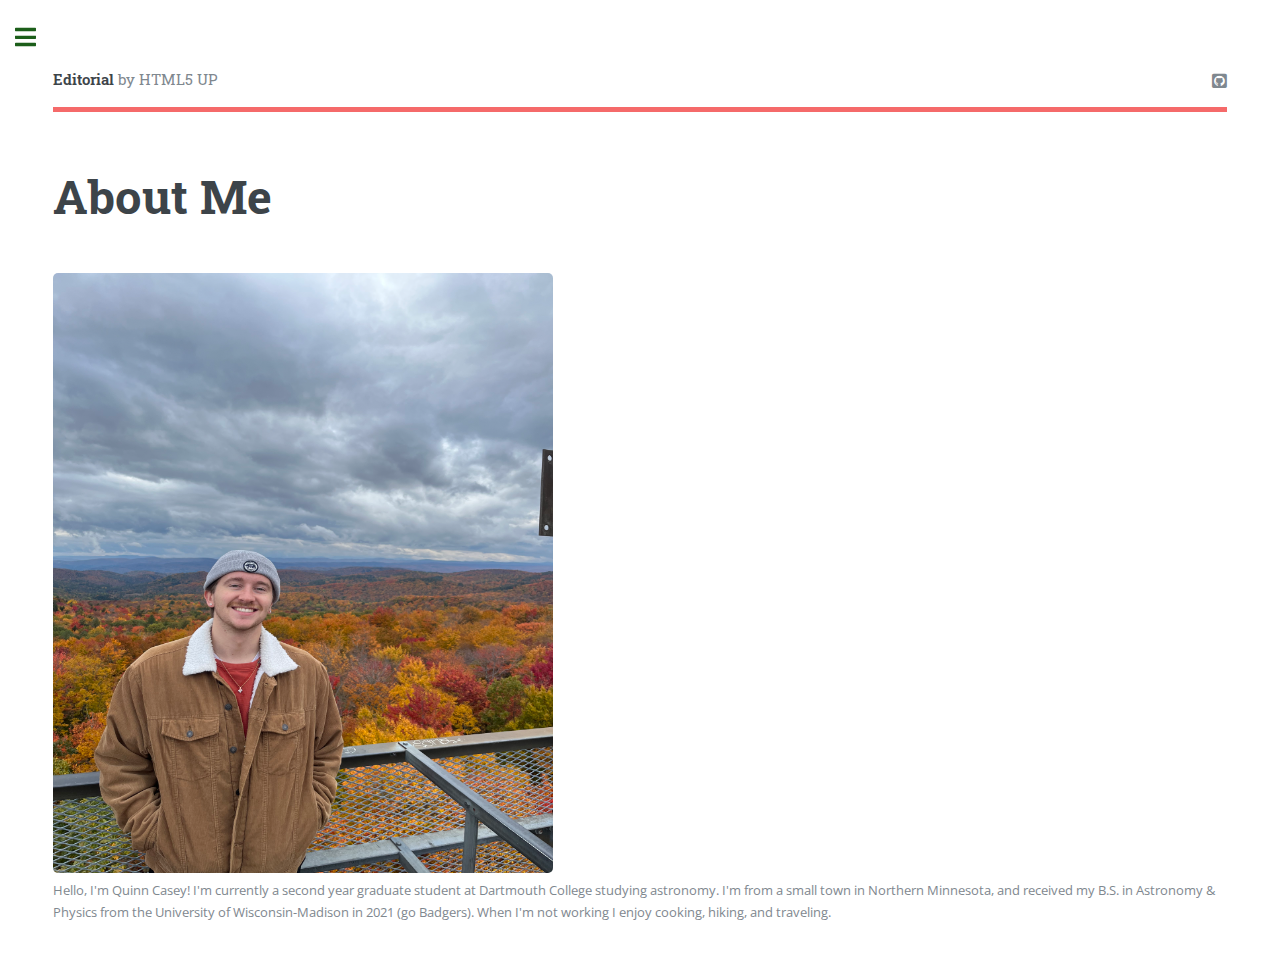
==== commit 52322568: "img" ====
--- a/aboutme.html
+++ b/aboutme.html
@@ -36,7 +36,7 @@
 
 									<!-- <span class="image main"><img src="images/IMG_5334.JPG" alt="" /></span> -->
 									<span class="image object">
-										<img src="images/IMG_5334.JPG" alt="" />
+										<img src="images/IMG_5334.JPG" alt="Me hiking" width="500" height="600"/>
 									</span>
 
 									<p>Hello, I'm Quinn Casey! I'm currently a second year graduate student at Dartmouth College studying astronomy. I'm from a small town in Northern Minnesota, and received my B.S. in Astronomy & Physics from the University of Wisconsin-Madison in 2021 (go Badgers). When I'm not working I enjoy cooking, hiking, and traveling. </p>
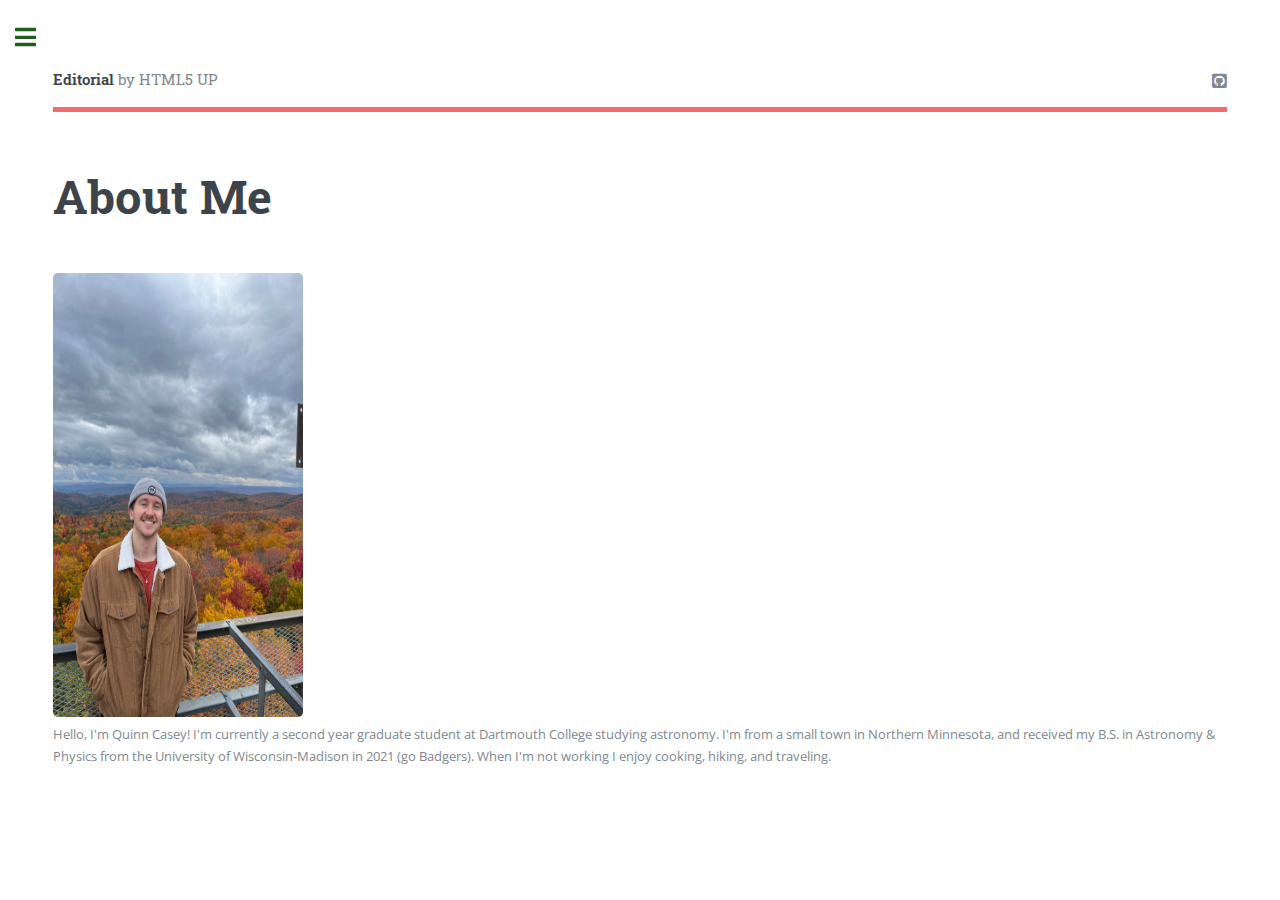
==== commit 840917b4: "img" ====
--- a/aboutme.html
+++ b/aboutme.html
@@ -36,7 +36,7 @@
 
 									<!-- <span class="image main"><img src="images/IMG_5334.JPG" alt="" /></span> -->
 									<span class="image object">
-										<img src="images/IMG_5334.JPG" alt="Me hiking" width="500" height="600"/>
+										<img src="images/IMG_5334.JPG" alt="Me hiking" width="250" height="444" class="center"/>
 									</span>
 
 									<p>Hello, I'm Quinn Casey! I'm currently a second year graduate student at Dartmouth College studying astronomy. I'm from a small town in Northern Minnesota, and received my B.S. in Astronomy & Physics from the University of Wisconsin-Madison in 2021 (go Badgers). When I'm not working I enjoy cooking, hiking, and traveling. </p>
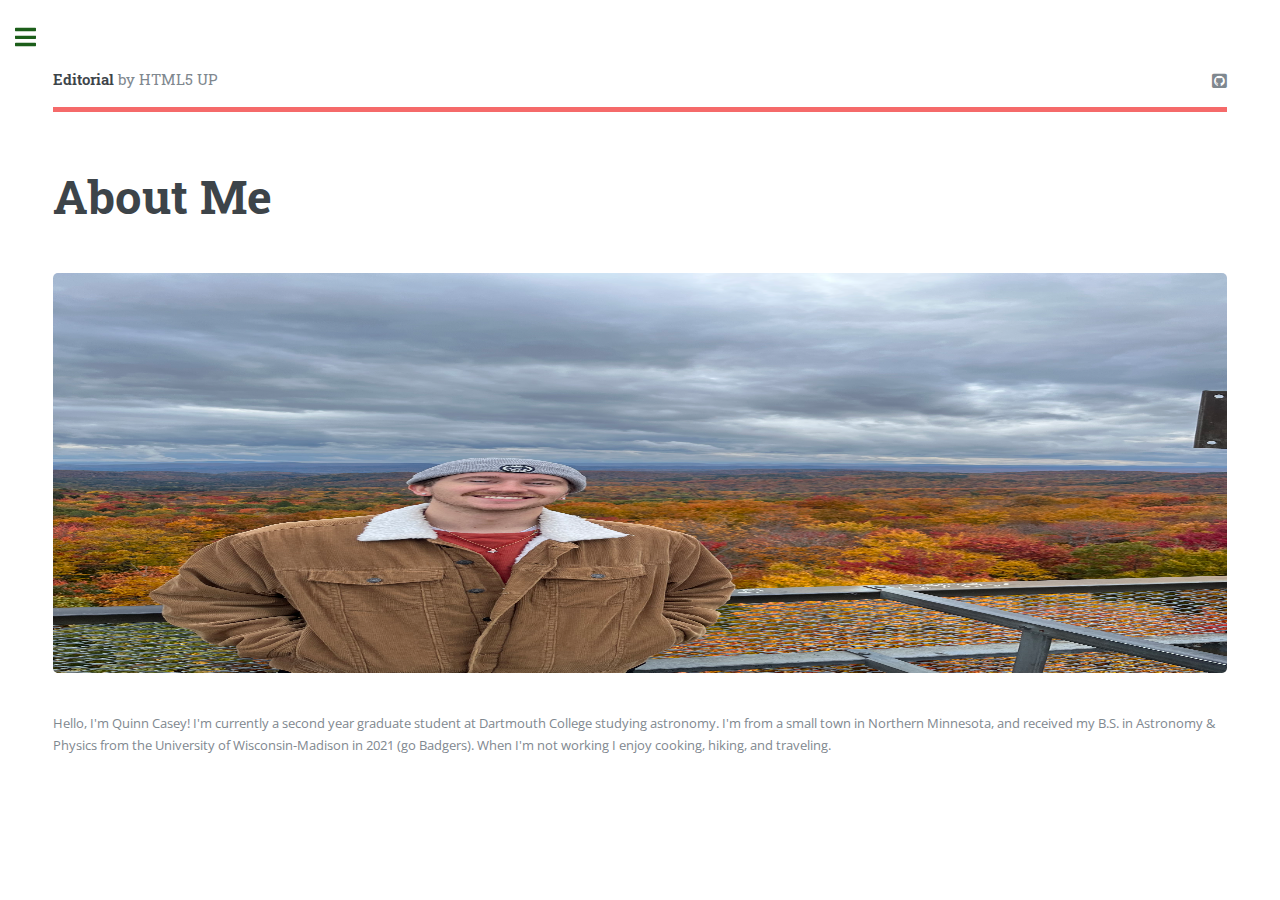
==== commit 4edd8053: "img" ====
--- a/aboutme.html
+++ b/aboutme.html
@@ -34,11 +34,11 @@
 										<h1>About Me</h1>
 									</header>
 
-									<!-- <span class="image main"><img src="images/IMG_5334.JPG" alt="" /></span> -->
-									<span class="image object">
-										<img src="images/IMG_5334.JPG" alt="Me hiking" width="250" height="444" class="center"/>
+									 <span class="image main"><img src="images/IMG_5334.JPG" alt="Me hiking" width="300" height="400" class="center"/></span>
+									<!-- <span class="image object">
+										<img src="images/IMG_5334.JPG" alt="Me hiking" width="300" height="400" class="center"/>
 									</span>
-
+									-->
 									<p>Hello, I'm Quinn Casey! I'm currently a second year graduate student at Dartmouth College studying astronomy. I'm from a small town in Northern Minnesota, and received my B.S. in Astronomy & Physics from the University of Wisconsin-Madison in 2021 (go Badgers). When I'm not working I enjoy cooking, hiking, and traveling. </p>
 									<!--
 									<hr class="major" />
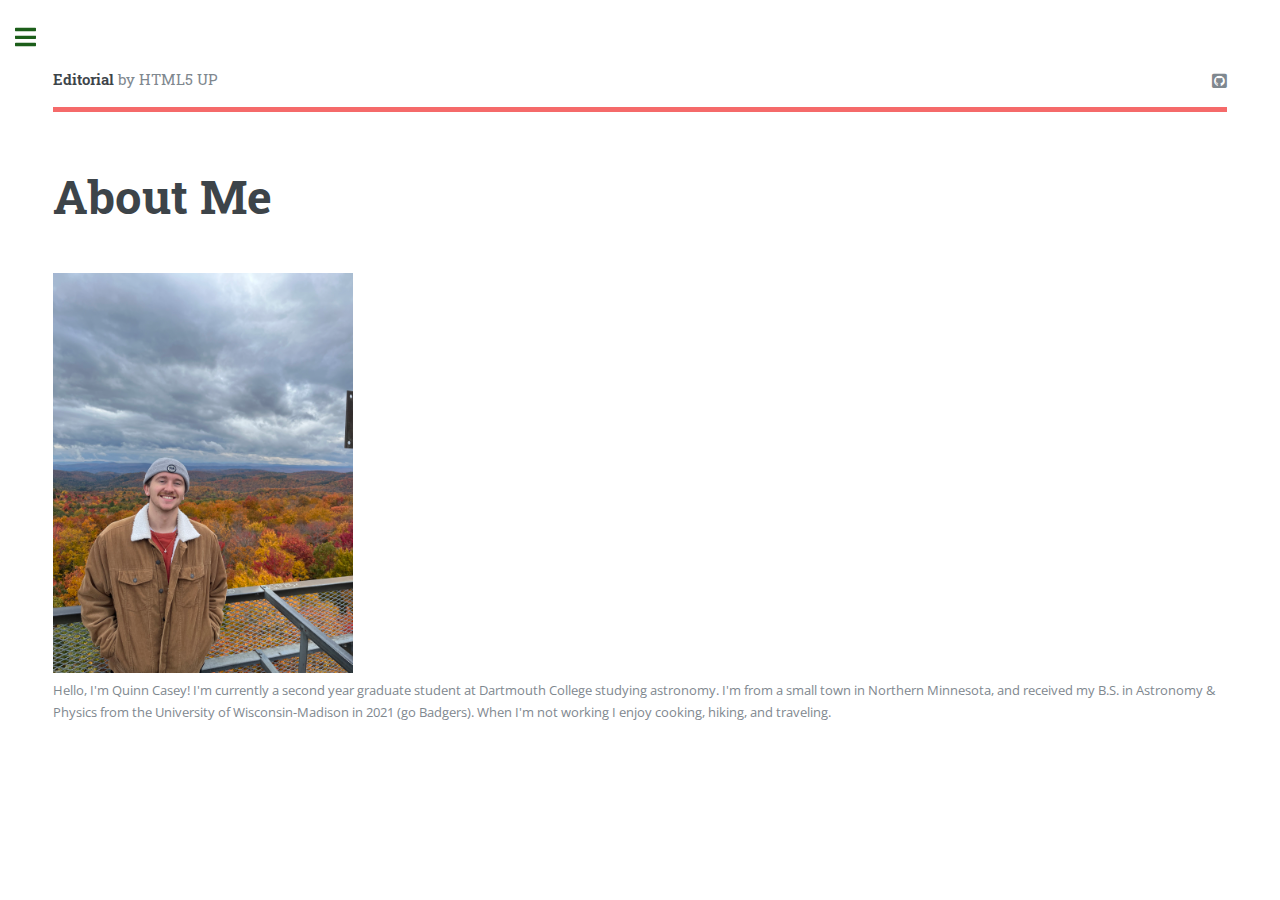
==== commit 3542d2d7: "img" ====
--- a/aboutme.html
+++ b/aboutme.html
@@ -34,8 +34,9 @@
 										<h1>About Me</h1>
 									</header>
 
-									 <span class="image main"><img src="images/IMG_5334.JPG" alt="Me hiking" width="300" height="400" class="center"/></span>
-									<!-- <span class="image object">
+									 <!-- <span class="image main"><img src="images/IMG_5334.JPG" alt="Me hiking" width="300" height="400" class="center"/></span> -->
+									 <img src="images/IMG_5334.JPG" alt="Me hiking" width="300" height="400" class="center">
+									 <!-- <span class="image object">
 										<img src="images/IMG_5334.JPG" alt="Me hiking" width="300" height="400" class="center"/>
 									</span>
 									-->
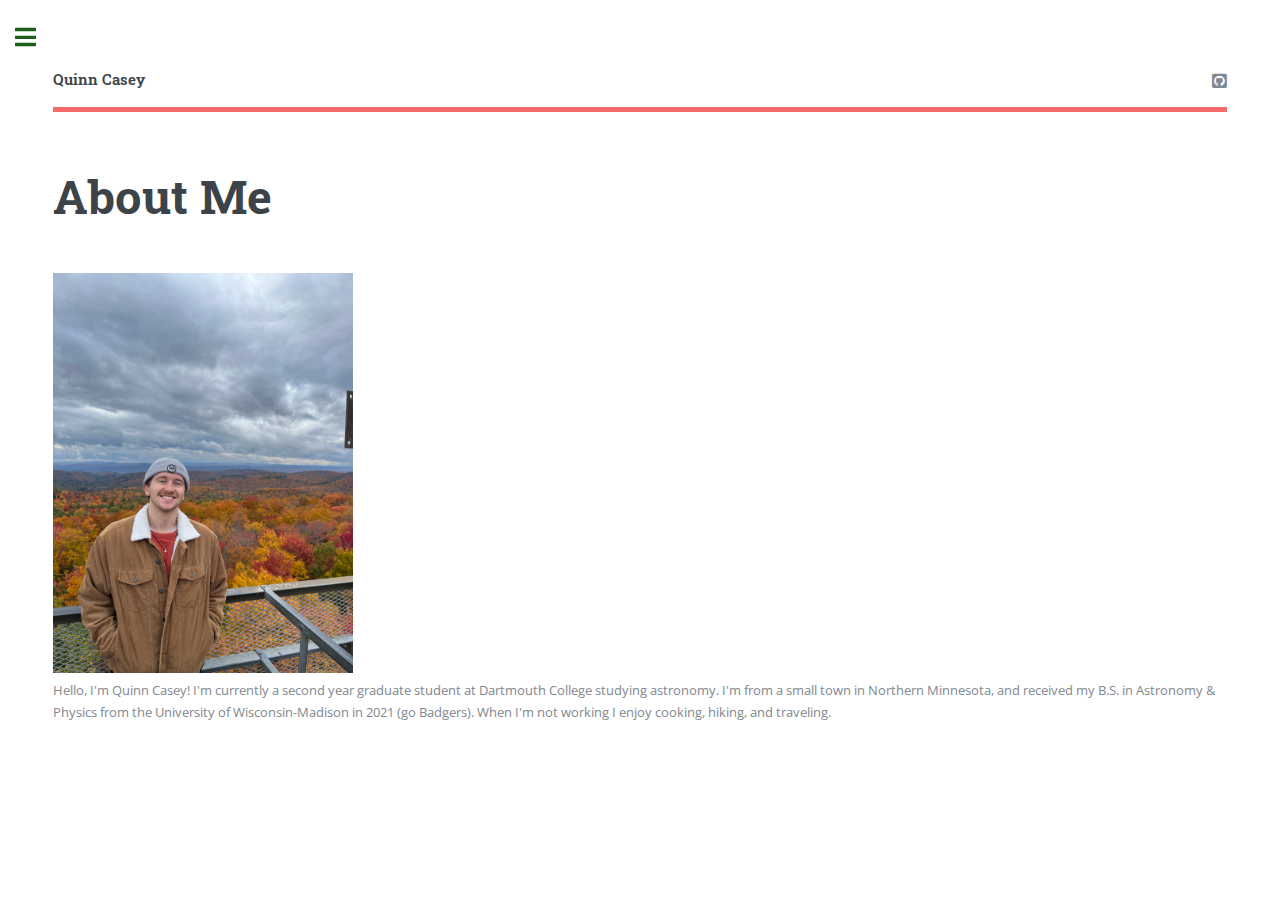
==== commit a4ab2dcc: "small details" ====
--- a/aboutme.html
+++ b/aboutme.html
@@ -22,7 +22,7 @@
 
 							<!-- Header -->
 								<header id="header">
-									<a href="index.html" class="logo"><strong>Editorial</strong> by HTML5 UP</a>
+									<a href="index.html" class="logo"><strong>Quinn Casey</strong></a>
 									<ul class="icons">
 										<li><a href="https://github.com/quinn-casey" class="icon brands fa-github-square"><span class="label">Github</span></a></li>
 									</ul>
@@ -69,13 +69,6 @@
 					<div id="sidebar">
 						<div class="inner">
 
-							<!-- Search -->
-								<section id="search" class="alt">
-									<form method="post" action="#">
-										<input type="text" name="query" id="query" placeholder="Search" />
-									</form>
-								</section>
-
 							<!-- Menu -->
 								<nav id="menu">
 									<header class="major">
@@ -85,73 +78,25 @@
 										<li><a href="index.html">Homepage</a></li>
 										<li><a href="aboutme.html">About Me</a></li>
 										<li><a href="elements.html">Elements</a></li>
-										<li>
-											<span class="opener">Submenu</span>
-											<ul>
-												<li><a href="#">Lorem Dolor</a></li>
-												<li><a href="#">Ipsum Adipiscing</a></li>
-												<li><a href="#">Tempus Magna</a></li>
-												<li><a href="#">Feugiat Veroeros</a></li>
-											</ul>
-										</li>
-										<li><a href="#">Etiam Dolore</a></li>
-										<li><a href="#">Adipiscing</a></li>
-										<li>
-											<span class="opener">Another Submenu</span>
-											<ul>
-												<li><a href="#">Lorem Dolor</a></li>
-												<li><a href="#">Ipsum Adipiscing</a></li>
-												<li><a href="#">Tempus Magna</a></li>
-												<li><a href="#">Feugiat Veroeros</a></li>
-											</ul>
-										</li>
-										<li><a href="#">Maximus Erat</a></li>
-										<li><a href="#">Sapien Mauris</a></li>
-										<li><a href="#">Amet Lacinia</a></li>
+		
 									</ul>
 								</nav>
+
 
 							<!-- Section -->
 								<section>
 									<header class="major">
-										<h2>Ante interdum</h2>
+										<h2>Contact</h2>
 									</header>
-									<div class="mini-posts">
-										<article>
-											<a href="#" class="image"><img src="images/pic07.jpg" alt="" /></a>
-											<p>Aenean ornare velit lacus, ac varius enim lorem ullamcorper dolore aliquam.</p>
-										</article>
-										<article>
-											<a href="#" class="image"><img src="images/pic08.jpg" alt="" /></a>
-											<p>Aenean ornare velit lacus, ac varius enim lorem ullamcorper dolore aliquam.</p>
-										</article>
-										<article>
-											<a href="#" class="image"><img src="images/pic09.jpg" alt="" /></a>
-											<p>Aenean ornare velit lacus, ac varius enim lorem ullamcorper dolore aliquam.</p>
-										</article>
-									</div>
-									<ul class="actions">
-										<li><a href="#" class="button">More</a></li>
-									</ul>
-								</section>
-
-							<!-- Section -->
-								<section>
-									<header class="major">
-										<h2>Get in touch</h2>
-									</header>
-									<p>Sed varius enim lorem ullamcorper dolore aliquam aenean ornare velit lacus, ac varius enim lorem ullamcorper dolore. Proin sed aliquam facilisis ante interdum. Sed nulla amet lorem feugiat tempus aliquam.</p>
+									<p>Please reach out if you'd like to collaborate!</p>
 									<ul class="contact">
-										<li class="icon solid fa-envelope"><a href="#">information@untitled.tld</a></li>
-										<li class="icon solid fa-phone">(000) 000-0000</li>
-										<li class="icon solid fa-home">1234 Somewhere Road #8254<br />
-										Nashville, TN 00000-0000</li>
+										<li class="icon solid fa-envelope"><a href="#">quinn.o.casey.gr@dartmouth.edu</a></li>
 									</ul>
 								</section>
 
 							<!-- Footer -->
 								<footer id="footer">
-									<p class="copyright">&copy; Untitled. All rights reserved. Demo Images: <a href="https://unsplash.com">Unsplash</a>. Design: <a href="https://html5up.net">HTML5 UP</a>.</p>
+									<p class="copyright">&copy; Quinn Casey. Design: <a href="https://html5up.net">HTML5 UP</a>.</p>
 								</footer>
 
 						</div>
